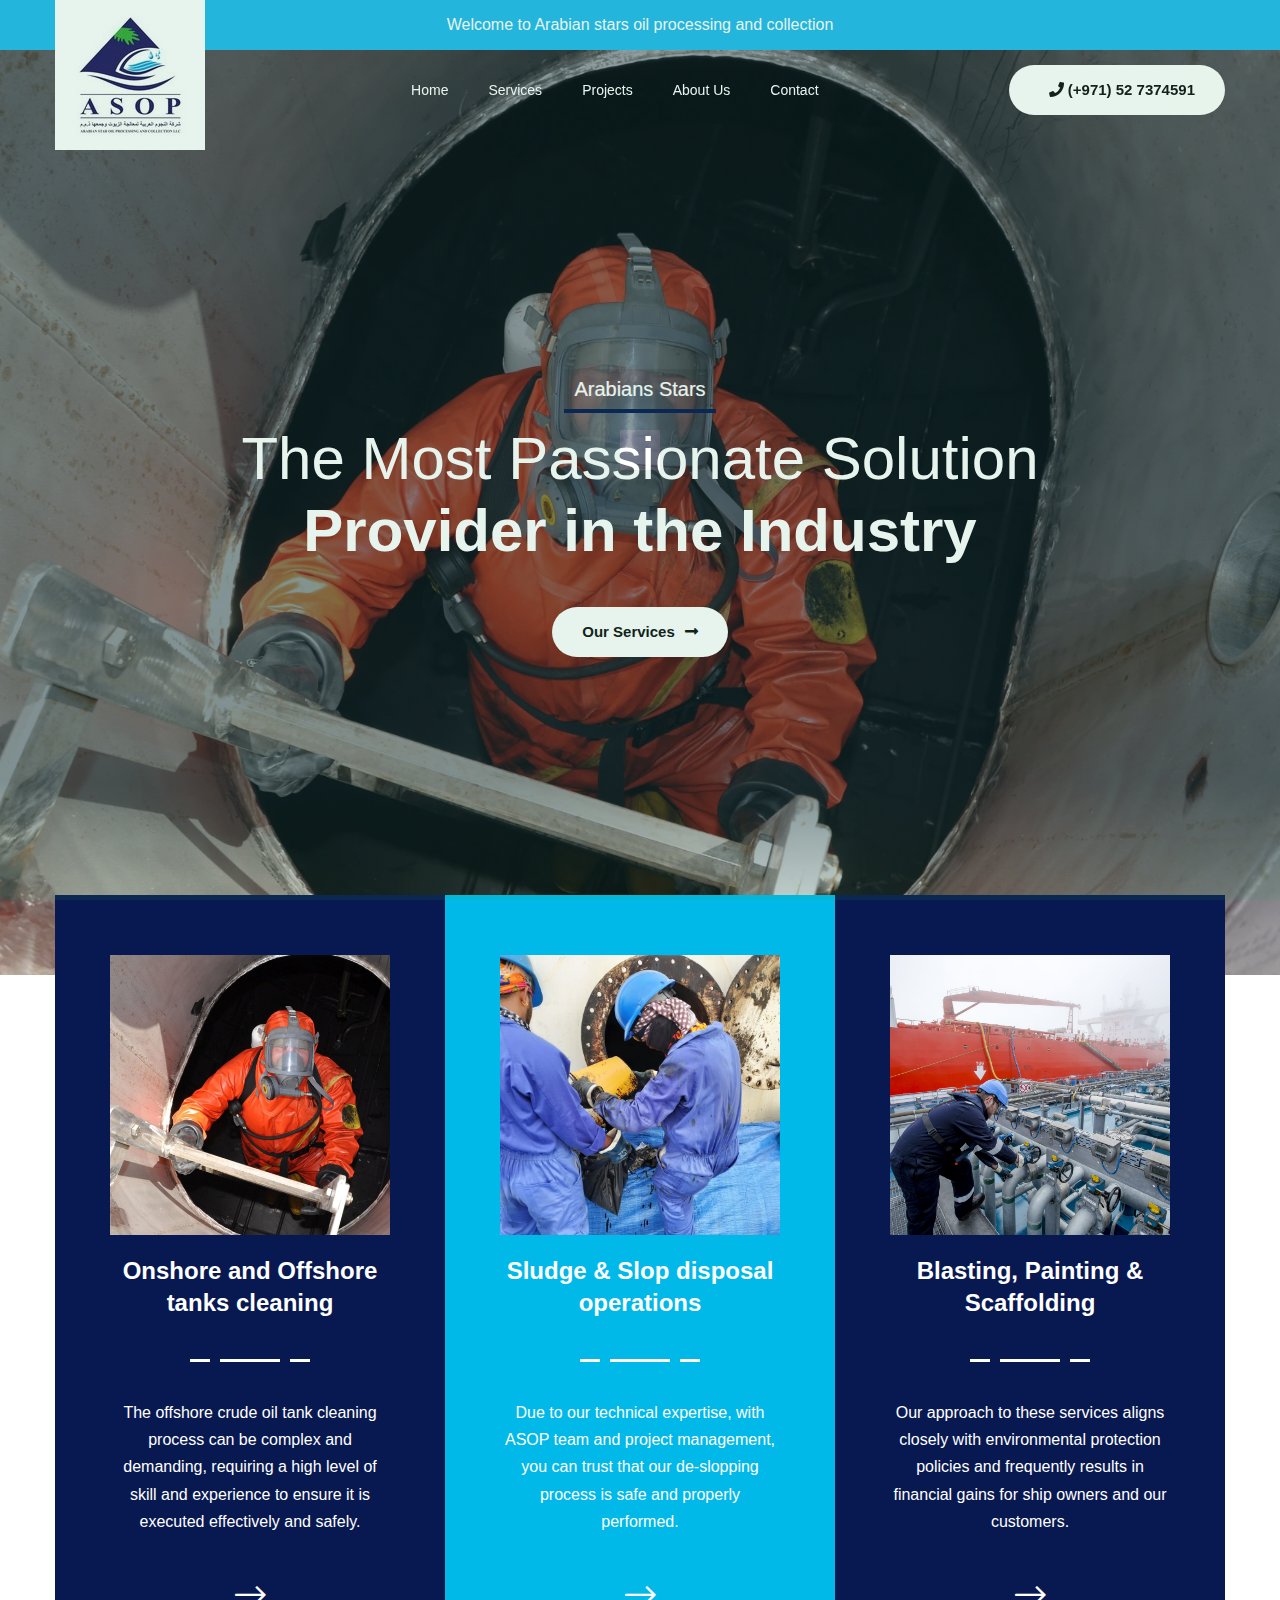
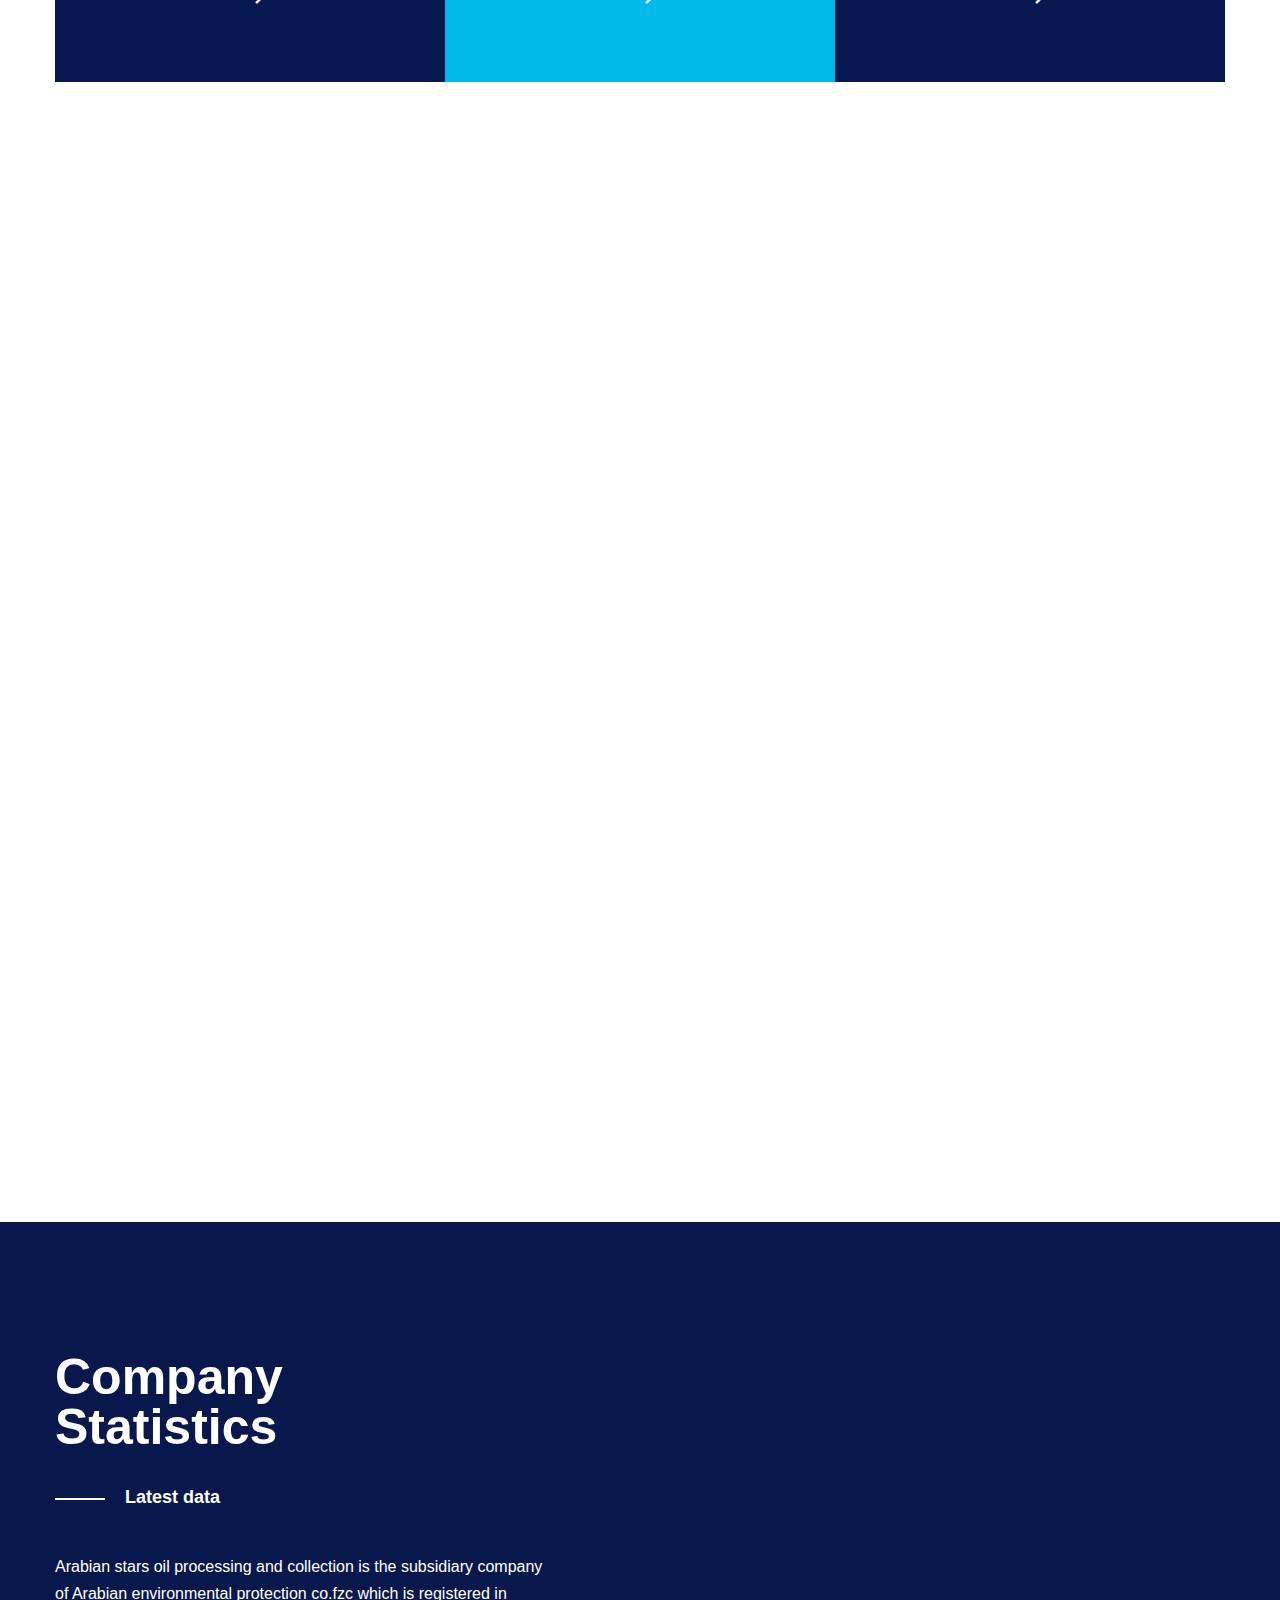
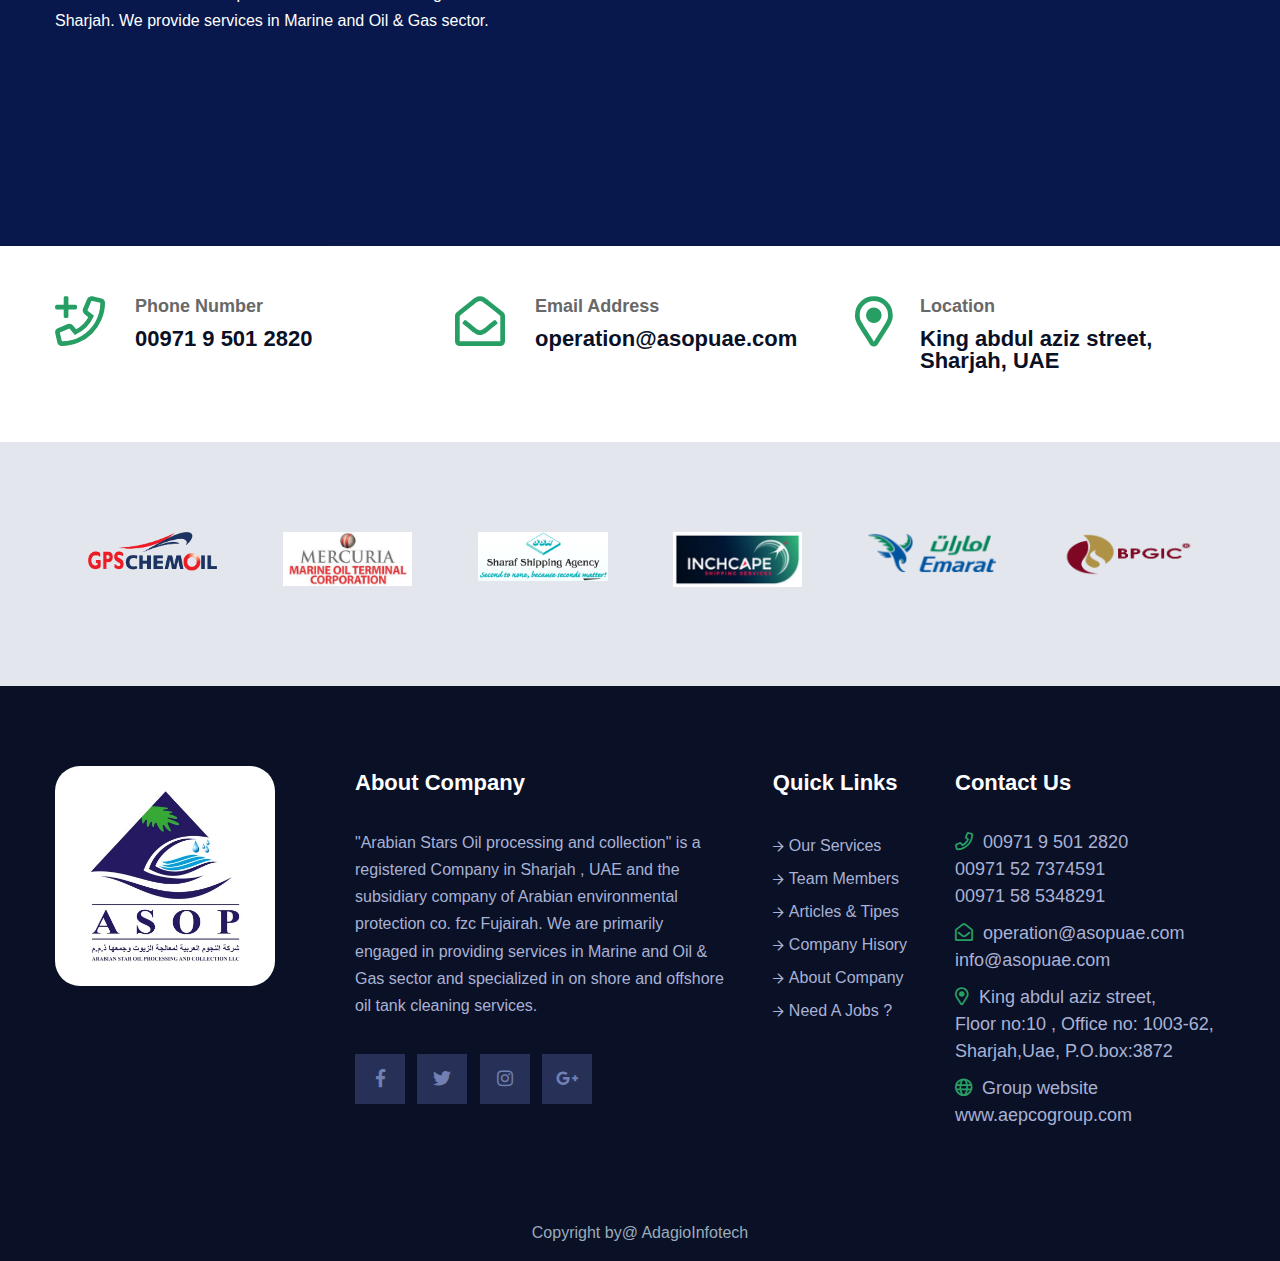
==== index.html @ 158ce052 "finished" ====
<!DOCTYPE html>
<html lang="en">

<head>
	<!--====== Required meta tags ======-->
	<meta charset="utf-8" />
	<meta http-equiv="x-ua-compatible" content="ie=edge" />
	<meta name="description" content="" />
	<meta name="viewport" content="width=device-width, initial-scale=1, shrink-to-fit=no" />
	<!--====== Title ======-->
	<title>Arabians Stars</title>
	<!--====== Favicon Icon ======-->
	<link rel="shortcut icon" href="assets/img/favicon.png" type="image/png" />
	<!--====== Animate Css ======-->
	<link rel="stylesheet" href="assets/css/animate.min.css">
	<!--====== Bootstrap css ======-->
	<link rel="stylesheet" href="assets/css/bootstrap.min.css" />
	<!--====== Fontawesome css ======-->
	<link rel="stylesheet" href="assets/css/font-awesome.min.css" />
	<!--====== flaticon css ======-->
	<link rel="stylesheet" href="assets/css/flaticon.css" />
	<!--====== nice select css ======-->
	<link rel="stylesheet" href="assets/css/nice-select.css" />
	<!--====== Magnific Popup css ======-->
	<link rel="stylesheet" href="assets/css/magnific-popup.css" />
	<!--====== Owl Carousel css ======-->
	<link rel="stylesheet" href="assets/css/slick.css" />
	<!--====== Default css ======-->
	<link rel="stylesheet" href="assets/css/default.css" />
	<!--====== Style css ======-->
	<link rel="stylesheet" href="assets/css/style.min.css" />
</head>

<body>
	<!--[if lte IE 9]>
			<p class="browserupgrade">You are using an <strong>outdated</strong> browser. Please <a href="https://browsehappy.com/">upgrade your browser</a> to improve your experience and security.</p>
	<![endif]-->

	<!--====== PRELOADER ======-->
	<div id="preloader">
		<div>
			<div></div>
		</div>
	</div>

	 <!--====== HEADER PART START ======-->
    <header class="header-area">
        <div class="welome-text">
            <p>Welcome to Arabian stars oil processing and collection</p>
        </div>
        <div class="header-nav">
            <div class="container">
                <div class="row">
                    <div class="col-lg-12">
                        <div class="navigation">
                            <nav class="navbar navbar-expand-lg">
                                <a class="navbar-brand logo-mt-neg main-logo" href="index.html">
                                    <img src="assets/img/header-logo.jpg" alt="Arabian Stars" />
                                </a>
                                <a class="navbar-brand sticky-logo" href="index.html">
                                    <img src="assets/img/logo-2.jpg" alt="Arabian Stars">
                                </a>
                                <!-- logo -->
                                <button class="navbar-toggler" type="button" data-toggle="collapse"
                                    data-target="#navbarSupportedContent" aria-controls="navbarSupportedContent"
                                    aria-expanded="false" aria-label="Toggle navigation">
                                    <span class="toggler-icon"></span>
                                    <span class="toggler-icon"></span>
                                    <span class="toggler-icon"></span>
                                </button>
                                <!-- navbar toggler -->

                                <div class="collapse navbar-collapse sub-menu-bar" id="navbarSupportedContent">
                                    <ul class="navbar-nav m-auto">
                                        <li class="nav-item active">
                                            <a class="nav-link" href="index.html">Home
                                            </a>
                                        </li>
                                        <li class="nav-item">
                                            <a class="nav-link" href="services.html">Services
                                            </a>
                                        </li>
                                        
                                        <li class="nav-item">
                                            <a class="nav-link" href="projects.html">Projects
                                            </a>
                                        </li>
                                        <li class="nav-item">
                                            <a class="nav-link" href="about.html">About Us</a>                                           
                                        </li>										
                                        <li class="nav-item">
                                            <a class="nav-link" href="contact.html">Contact   
                                            </a>
                                        </li>
                                    </ul>
                                </div>
                                <!-- navbar collapse -->
                                <div class="navbar-btn d-none d-sm-block">
                                    <a class="main-btn main-btn-2 my-btn-class-37" href="tel:+971 52 7374591"><i class="fa fa-phone"></i> (+971) 52 7374591</a>
                                </div>
                            </nav>
                        </div>
                        <!-- navigation -->
                    </div>
                </div>
            </div>
        </div>
    </header>
    <!--====== HEADER PART END ======-->
	<!--====== MAIN PART START ======-->
	<main>
		<!--====== HERO PART START ======-->
		<section class="hero-section">
			<div id="heroSlideActive">
				<div class="single-hero-slide" style="background-image: url(assets/img/bg-07.webp);">
					<div class="container">
						<div class="hero-content text-center">
							<span class="promo-text border-blue">
								Arabians Stars
							</span>
							<h1><span>The Most Passionate Solution </span>Provider in the Industry</h1>
							<div class="btn-wrap">
								<a class="main-btn main-btn-2" href="services.html">Our Services<i class="fas fa-long-arrow-alt-right"></i></a>
							</div>
						</div>
					</div>
				</div>
				<div class="single-hero-slide" style="background-image: url(assets/img/bg-06.webp);">
					<div class="container">
						<div class="hero-content text-center">
							<span class="promo-text border-green">
								Arabians Stars
							</span>
							<h1><span>The One Stop Partner </span> for Marine Services</h1>
							<div class="btn-wrap">
								<a class="main-btn main-btn-2" href="services.html">Our Services<i class="fas fa-long-arrow-alt-right"></i></a>
							</div>
						</div>
					</div>
				</div>
				<div class="single-hero-slide" style="background-image: url(assets/img/bg-01.webp);">
					<div class="container">
						<div class="hero-content text-center">
							<span class="promo-text border-teal">
								Arabians Stars
							</span>
							<h1><span> Specialized in onshore and offshore</span> Oil Tank cleaning services</h1>
							<div class="btn-wrap">
								<a class="main-btn main-btn-2" href="services.html">Our Services<i class="fas fa-long-arrow-alt-right"></i></a>
							</div>
						</div>
					</div>
				</div>
			</div>
		</section>
		<!--====== HERO PART END ======-->
		<!--====== FEATURE PART START ======-->
		<section class="feature-section">
			<div class="container">
				<div class="row no-gutters feature-loop">
					<div class="col-lg-4 col-md-6">
						<div class="single-feature-box">
							<!-- <div class="icon">
								<i class="flaticon-glass-cleaner"></i>
							</div> -->
							<div class="icon">
								<img src="assets/img/s-01.jpg" alt="Image">
							</div>
							<div class="featre-content">
								<h4 class="title">Onshore and Offshore tanks cleaning</h4>
								<span class="line"></span>
								<p>The offshore crude oil tank cleaning process can be complex and demanding, requiring a high level of skill and experience to ensure it is executed effectively and safely. </p>
								<a href="services.html" class="learn-more"><i class="fal fa-long-arrow-right"></i></a>
							</div>
						</div>
					</div>
					<div class="col-lg-4 col-md-6">
						<div class="single-feature-box active">
							<div class="icon">
								<img src="assets/img/s-03.jpeg" alt="Image">
							</div>
							<div class="featre-content">
								<h4 class="title">Sludge & Slop disposal operations</h4>
								<span class="line"></span>
								<p> Due to our technical expertise, with ASOP team and project management,  you can trust that our de-slopping process is safe and properly performed.</p>
								<a href="services.html" class="learn-more"><i class="fal fa-long-arrow-right"></i></a>
							</div>
						</div>
					</div>
					<div class="col-lg-4 col-md-6 mx-auto">
						<div class="single-feature-box">
							<div class="icon">
								<img src="assets/img/s-02.jpg" alt="Image">
							</div>
							<div class="featre-content">
								<h4 class="title">Blasting, Painting & Scaffolding</h4>
								<span class="line"></span>
								<p>Our approach to these services aligns closely with environmental protection policies and frequently results in financial gains for ship owners and our customers.</p>
								<a href="services.html" class="learn-more"><i class="fal fa-long-arrow-right"></i></a>
							</div>
							<!-- <span class="feature-count">Services 03</span> -->
						</div>
					</div>
				</div>
			</div>
		</section>
		<!--====== FEATURE PART END ======-->
		<!--====== ABOUT PART START ======-->
		<section class="about-section pt-60 pb-60">
			<div class="container">
				<!-- About Text -->
				<div class="row align-items-center justify-content-between">
					<div class="col-lg-6 wow fadeInLeft" data-wow-delay=".3s">
						<div class="about-img text-center">
							<img src="assets/img/about-01.webp" alt="Image">
						</div>
					</div>
					<div class="col-lg-6 wow fadeInRight" data-wow-delay=".5s">
						<div class="about-text">
							<div class="section-title left-border mb-40">
								<h2>Arabian stars oil processing and collection <span>01</span></h2>
								<p class="title-tag">About Company</p>
							</div>
							<p>We take immense pride in our expertise and experience in effectively cleaning a variety of industrial tanks, including vessel tanks, oil terminal tanks, and other types of industrial tanks. One of our core principles is to provide these services while prioritizing the protection of the environment. We understand the critical need to handle waste generated from tank cleaning responsibly and sustainably. Our waste disposal methods are meticulously designed to adhere to scientific guidelines and regulations, ensuring that waste is managed in a way that minimizes its impact on the environment. We are committed to promoting eco-friendly practices and contributing to a cleaner and healthier world.</p>
							<a class="main-btn main-btn-3 text-white mt-50" href="about.html">Learn More<i class="fal fa-arrow-right"></i></a>
						</div>
					</div>
				</div>
				<!-- About Video -->
				<div class="row align-items-center justify-content-between pt-80">
					<div class="col-lg-6 wow fadeInLeft" data-wow-delay=".3s">
						<div class="video-text text-right">
							<h3>Mission & Vision</h3>
							<p>To be a reliable and quality service provider in the region thus providing our customers with value for money services and ultimately contributing to the success of maritime inthe region.</p>
							<a href="projects.html"
								class="watch-video-link">Check Our projects</a>
							<!-- <a href="https://www.youtube.com/watch?v=ZQ7xkKmVfaY"
								class="watch-video-link popup-video">Watch Our Videos</a> -->
						</div>
					</div>
					<div class=" col-lg-6 wow fadeInRight" data-wow-delay=".5s">
						<div class="video-wrap">
							<div class="video-bg bg-cover" style="background-image: url(assets/img/bg-01.webp);">
								<a href="https://www.youtube.com/watch?v=ZQ7xkKmVfaY" class="popup-video"><i
										class="fas fa-play"></i></a>
							</div>
						</div>
					</div>
				</div>
			</div>
		</section>
		<!--====== ABOUT PART END ======-->
		
		
		<!--====== STATISTICS PART START ======-->
		<section class="statistics-section bg-cover" style="background-image: url(assets/img/service-bg.png);">
			<div class="container">
				<div class="row no-gutters justify-content-between">
					<div class="col-xl-5 col-lg-5">
						<div class="statistics-text">
							<div class="section-title left-border mb-40">
								<h2>Company <br>
									Statistics <span></span></h2>
								<p class="title-tag">Latest data</p>
							</div>
							<p>Arabian stars oil processing and collection is the subsidiary company of Arabian environmental protection co.fzc which is registered in Sharjah. We provide services in Marine and Oil & Gas sector. </p>
						</div>
					</div>
					<div class="col-xl-5 col-lg-6">
						<div class="row justify-content-between pt-20">
							<!-- Counetr Loop Start -->
							<div class="col-lg-6 col-sm-6 wow fadeInUp" data-wow-delay=".3s">
								<div class="counter-box">
									<div class="counter-title">
										<span class="counter-num">3624 </span>
										<span class="box-count">01</span>
									</div>
									<p>Saticified Clients</p>
								</div>
							</div>
							<div class="col-lg-6 col-sm-6 wow fadeInUp" data-wow-delay=".3s">
								<div class="counter-box">
									<div class="counter-title">
										<span class="counter-num">9862 </span>
										<span class="box-count">02</span>
									</div>
									<p>Project Complated</p>
								</div>
							</div>
							<div class="col-lg-6 col-sm-6 wow fadeInUp" data-wow-delay=".5s">
								<div class="counter-box">
									<div class="counter-title">
										<span class="counter-num">4563</span>
										<span class="box-count">03</span>
									</div>
									<p>World Wide Branch</p>
								</div>
							</div>
							<div class="col-lg-6 col-sm-6 wow fadeInUp" data-wow-delay=".5s">
								<div class="counter-box">
									<div class="counter-title">
										<span class="counter-num">78964</span>
										<span class="box-count">04</span>
									</div>
									<p>Win Int’s Awards</p>
								</div>
							</div>
							<!-- End of counter Loop -->
						</div>
					</div>
				</div>
			</div>
		</section>
		<!--====== STATISTICS PART END ======-->
		
		
		 <!--====== CONTACT PART START ======-->
		 <section class="contact-wrap pt-50">
            <div class="container">
                <!-- Contact Info boxes -->
                <div class="contact-info-boxes">
                    <div class="row">
                        <div class="col-lg-4">
                            <!-- Single Boxes -->
                            <div class="info-box">
                                <span class="icon"><i class="far fa-phone-plus"></i></span>
                                <h6 class="title">Phone Number</h6>
                                <p class="info"><a href="#">00971 9 501 2820</a></p>
                            </div>
                        </div>
                        <div class="col-lg-4">
                            <!-- Single Boxes -->
                            <div class="info-box">
                                <span class="icon"><i class="far fa-envelope-open"></i></span>
                                <h6 class="title">Email Address</h6>
                                <p class="info"><a href="#">operation@asopuae.com</a> </p>
                            </div>
                        </div>
                        <div class="col-lg-4">
                            <!-- Single Boxes -->
                            <div class="info-box location">
                                <span class="icon"><i class="far fa-map-marker-alt"></i></span>
                                <h6 class="title">Location</h6>
                                <p class="info">King abdul aziz street,<br> Sharjah, UAE</p>
                            </div>
                        </div>
                    </div>
                </div>
                
            </div>

           
        </section>
        <!--====== CONTACT PART END ======-->
		<!--====== BRAND AREA START ======-->
		<section class="brand-section">
			<div class="container">
				<div class="brand-slide-wrap" id="brandSlide">
					<div class="single-brand">
						<div class="brand-img text-center">
							<a href="#"><img src="assets/img/01.png" alt="Image"></a>
						</div>
					</div>
					<div class="single-brand">
						<div class="brand-img text-center">
							<a href="#"><img src="assets/img/02.png" alt="Image"></a>
						</div>
					</div>
					<div class="single-brand">
						<div class="brand-img text-center">
							<a href="#"><img src="assets/img/03.png" alt="Image"></a>
						</div>
					</div>
					<div class="single-brand">
						<div class="brand-img text-center">
							<a href="#"><img src="assets/img/04.png" alt="Image"></a>
						</div>
					</div>
					<div class="single-brand">
						<div class="brand-img text-center">
							<a href="#"><img src="assets/img/05.png" alt="Image"></a>
						</div>
					</div>
					<div class="single-brand">
						<div class="brand-img text-center">
							<a href="#"><img src="assets/img/06.png" alt="Image"></a>
						</div>
					</div>
					<div class="single-brand">
						<div class="brand-img text-center">
							<a href="#"><img src="assets/img/07.png" alt="Image"></a>
						</div>
					</div>
					
				</div>
			</div>
		</section>
		<!--====== BRAND AREA END ======-->
	</main>
	<!--====== MAIN PART START ======-->
	<!--====== GO TO TOP PART START ======-->
	<div class="go-top-area">
		<div class="go-top-wrap">
			<div class="go-top-btn-wrap">
				<div class="go-top go-top-btn">
					<i class="fal fa-phone"></i>
					<i class="fas fa-phone-volume"></i>
				</div>
			</div>
		</div>
	</div>
	<!--====== GO TO TOP PART ENDS ======-->
	<!--====== FOOTER PART START ======-->
	<footer>
		<div class="footer-widget-area pt-80 pb-40">
			<div class="container">
				<div class="row">
					<div class="col-lg-3 col-md-6">
						<div class="footer-logo mb-40">
							<img src="assets/img/footer-logo.jpg" alt="Arabian Stars">
						</div>
					</div>
					<div class="col-lg-4 col-md-6">
						<div class="widget about-company mb-40">
							<h4 class="widget-title">About Company</h4>
							<p>"Arabian Stars Oil processing and collection" is a registered Company in Sharjah , UAE and the subsidiary company of Arabian environmental protection co. fzc Fujairah. We are primarily engaged in providing services in Marine and Oil & Gas sector and specialized in on shore and offshore oil tank cleaning services.</p>
							<ul class="social-link">
								<li> <a href="#"><i class="fab fa-facebook-f"></i></a> </li>
								<li> <a href="#"><i class="fab fa-twitter"></i></a> </li>
								<li> <a href="#"><i class="fab fa-instagram"></i></a> </li>
								<li> <a href="#"><i class="fab fa-google-plus-g"></i></a> </li>
							</ul>
						</div>
					</div>
					<div class="col-lg-2 col-md-6">
						<div class="widget nav-widget d-lg-flex justify-content-lg-center mb-40">
							<div>
								<h4 class="widget-title">Quick Links</h4>
								<ul>
									<li><a href="#"><i class="far fa-arrow-right"></i>Our Services</a></li>
									<li><a href="#"><i class="far fa-arrow-right"></i>Team Members</a></li>
									<li><a href="#"><i class="far fa-arrow-right"></i>Articles & Tipes</a></li>
									<li><a href="#"><i class="far fa-arrow-right"></i>Company Hisory</a></li>
									<li><a href="#"><i class="far fa-arrow-right"></i>About Company</a></li>
									<li><a href="#"><i class="far fa-arrow-right"></i>Need A Jobs ?</a></li>
								</ul>
							</div>
						</div>
					</div>
					<div class="col-lg-3 col-md-6">
						<div class="widget contact-widget mb-40">
							<h4 class="widget-title">Contact Us</h4>
							<div class="contact-info">
								<ul>
									<li><i class="far fa-phone"></i>00971 9 501 2820<br> 00971 52 7374591 <br> 00971 58 5348291</li>
									<li><i class="far fa-envelope-open"></i>operation@asopuae.com<br> info@asopuae.com</li>
									<li><i class="far fa-map-marker-alt"></i>King abdul aziz street, <br> Floor no:10 , Office no: 1003-62, Sharjah,Uae, P.O.box:3872</li>
									<li><i class="far fa-globe"></i>Group website <br> www.aepcogroup.com</li>
								</ul>
							</div>
						</div>
					</div>
				</div>
			</div>
		</div>		
		<div class="copyright-area text-center pt-10 pb-15">
			<p>Copyright by@ AdagioInfotech</p>
		</div>
	</footer>
	<!--====== FOOTER PART END ======-->

	<!--====== jquery js ======-->
	<script src="assets/js/vendor/modernizr-3.6.0.min.js"></script>
	<script src="assets/js/vendor/jquery-1.12.4.min.js"></script>
	<!--====== Bootstrap js ======-->
	<script src="assets/js/bootstrap.min.js"></script>
	<script src="assets/js/popper.min.js"></script>
	<!--====== Slick js ======-->
	<script src="assets/js/slick.min.js"></script>
	<!--====== Isotope js ======-->
	<script src="assets/js/isotope.pkgd.min.js"></script>
	<!--====== nice select js ======-->
	<script src="assets/js/jquery.nice-select.min.js"></script>
	<!--====== Magnific Popup js ======-->
	<script src="assets/js/jquery.magnific-popup.min.js"></script>
	<!--====== counterup js ======-->
	<script src="assets/js/jquery.counterup.min.js"></script>
	<!--====== waypoints js ======-->
	<script src="assets/js/waypoints.min.js"></script>
	<!--====== inview js ======-->
	<script src="assets/js/jquery.inview.min.js"></script>
	<!--====== easypiechart js ======-->
	<script src="assets/js/jquery.easypiechart.js"></script>
	<!--====== Wow Js ======-->
	<script src="assets/js/wow.min.js"></script>
	<!--====== Main js ======-->
	<script src="assets/js/main.js"></script>
</body>

</html>
---- assets/css/flaticon.css ----
/*
  	Flaticon icon font: Flaticon
  	Creation date: 30/06/2019 22:29
  	*/

@font-face {
  font-family: "Flaticon";
  src: url("../fonts/Flaticon.eot");
  src: url("../fonts/Flaticon.eot?#iefix") format("embedded-opentype"),
       url("../fonts/Flaticon.woff2") format("woff2"),
       url("../fonts/Flaticon.woff") format("woff"),
       url("../fonts/Flaticon.ttf") format("truetype"),
       url("../fonts/Flaticon.svg#Flaticon") format("svg");
  font-weight: normal;
  font-style: normal;
}

@media screen and (-webkit-min-device-pixel-ratio:0) {
  @font-face {
    font-family: "Flaticon";
    src: url("../fonts/Flaticon.svg#Flaticon") format("svg");
  }
}

[class^="flaticon-"]:before, [class*=" flaticon-"]:before,
[class^="flaticon-"]:after, [class*=" flaticon-"]:after {   
    font-family: Flaticon;
    font-style: normal;
}


.flaticon-e-mail-envelope:before { content: "\f100"; }
.flaticon-phone-call:before { content: "\f101"; }
.flaticon-tag:before { content: "\f102"; }
.flaticon-thumb-up:before { content: "\f103"; }
.flaticon-add:before { content: "\f104"; }
.flaticon-maid:before { content: "\f105"; }
.flaticon-avatar:before { content: "\f106"; }
.flaticon-glass-cleaner:before { content: "\f107"; }
.flaticon-medal:before { content: "\f108"; }
.flaticon-play-button-arrowhead:before { content: "\f109"; }
.flaticon-right-arrow:before { content: "\f10a"; }
.flaticon-left-arrow:before { content: "\f10b"; }
.flaticon-left-quote:before { content: "\f10c"; }
.flaticon-call-answer:before { content: "\f10d"; }
.flaticon-email:before { content: "\f10e"; }
.flaticon-globalization:before { content: "\f10f"; }
.flaticon-right-arrow-angle:before { content: "\f110"; }
.flaticon-property:before { content: "\f111"; }
.flaticon-kitchen:before { content: "\f112"; }
.flaticon-window:before { content: "\f113"; }
.flaticon-restroom:before { content: "\f114"; }
.flaticon-desk:before { content: "\f115"; }
.flaticon-furniture-and-household:before { content: "\f116"; }
.flaticon-faucet:before { content: "\f117"; }
.flaticon-duster:before { content: "\f118"; }
---- assets/css/nice-select.css ----
.nice-select {
  -webkit-tap-highlight-color: transparent;
  background-color: #fff;
  border-radius: 5px;
  border: solid 1px #e8e8e8;
  box-sizing: border-box;
  clear: both;
  cursor: pointer;
  display: block;
  float: left;
  font-family: inherit;
  font-size: 14px;
  font-weight: normal;
  height: 42px;
  line-height: 40px;
  outline: none;
  padding-left: 18px;
  padding-right: 30px;
  position: relative;
  text-align: left !important;
  -webkit-transition: all 0.2s ease-in-out;
  transition: all 0.2s ease-in-out;
  -webkit-user-select: none;
     -moz-user-select: none;
      -ms-user-select: none;
          user-select: none;
  white-space: nowrap;
  width: auto; }
  .nice-select:hover {
    border-color: #dbdbdb; }
  .nice-select:active, .nice-select.open, .nice-select:focus {
    border-color: #999; }
  .nice-select:after {
    border-bottom: 2px solid #999;
    border-right: 2px solid #999;
    content: '';
    display: block;
    height: 5px;
    margin-top: -4px;
    pointer-events: none;
    position: absolute;
    right: 12px;
    top: 50%;
    -webkit-transform-origin: 66% 66%;
        -ms-transform-origin: 66% 66%;
            transform-origin: 66% 66%;
    -webkit-transform: rotate(45deg);
        -ms-transform: rotate(45deg);
            transform: rotate(45deg);
    -webkit-transition: all 0.15s ease-in-out;
    transition: all 0.15s ease-in-out;
    width: 5px; }
  .nice-select.open:after {
    -webkit-transform: rotate(-135deg);
        -ms-transform: rotate(-135deg);
            transform: rotate(-135deg); }
  .nice-select.open .list {
    opacity: 1;
    pointer-events: auto;
    -webkit-transform: scale(1) translateY(0);
        -ms-transform: scale(1) translateY(0);
            transform: scale(1) translateY(0); }
  .nice-select.disabled {
    border-color: #ededed;
    color: #999;
    pointer-events: none; }
    .nice-select.disabled:after {
      border-color: #cccccc; }
  .nice-select.wide {
    width: 100%; }
    .nice-select.wide .list {
      left: 0 !important;
      right: 0 !important; }
  .nice-select.right {
    float: right; }
    .nice-select.right .list {
      left: auto;
      right: 0; }
  .nice-select.small {
    font-size: 12px;
    height: 36px;
    line-height: 34px; }
    .nice-select.small:after {
      height: 4px;
      width: 4px; }
    .nice-select.small .option {
      line-height: 34px;
      min-height: 34px; }
  .nice-select .list {
    background-color: #fff;
    border-radius: 5px;
    box-shadow: 0 0 0 1px rgba(68, 68, 68, 0.11);
    box-sizing: border-box;
    margin-top: 4px;
    opacity: 0;
    overflow: hidden;
    padding: 0;
    pointer-events: none;
    position: absolute;
    top: 100%;
    left: 0;
    -webkit-transform-origin: 50% 0;
        -ms-transform-origin: 50% 0;
            transform-origin: 50% 0;
    -webkit-transform: scale(0.75) translateY(-21px);
        -ms-transform: scale(0.75) translateY(-21px);
            transform: scale(0.75) translateY(-21px);
    -webkit-transition: all 0.2s cubic-bezier(0.5, 0, 0, 1.25), opacity 0.15s ease-out;
    transition: all 0.2s cubic-bezier(0.5, 0, 0, 1.25), opacity 0.15s ease-out;
    z-index: 9; }
    .nice-select .list:hover .option:not(:hover) {
      background-color: transparent !important; }
  .nice-select .option {
    cursor: pointer;
    font-weight: 400;
    line-height: 40px;
    list-style: none;
    min-height: 40px;
    outline: none;
    padding-left: 18px;
    padding-right: 29px;
    text-align: left;
    -webkit-transition: all 0.2s;
    transition: all 0.2s; }
    .nice-select .option:hover, .nice-select .option.focus, .nice-select .option.selected.focus {
      background-color: #f6f6f6; }
    .nice-select .option.selected {
      font-weight: bold; }
    .nice-select .option.disabled {
      background-color: transparent;
      color: #999;
      cursor: default; }

.no-csspointerevents .nice-select .list {
  display: none; }

.no-csspointerevents .nice-select.open .list {
  display: block; }
---- assets/css/default.css ----
/* Deafult Margin & Padding */
/*-- Margin Top --*/
.mt-5 {
	margin-top: 5px;
}
.mt-10 {
	margin-top: 10px;
}
.mt-15 {
	margin-top: 15px;
}
.mt-20 {
	margin-top: 20px;
}
.mt-25 {
	margin-top: 25px;
}
.mt-30 {
	margin-top: 30px;
}
.mt-35 {
	margin-top: 35px;
}
.mt-40 {
	margin-top: 40px;
}
.mt-45 {
	margin-top: 45px;
}
.mt-50 {
	margin-top: 50px;
}
.mt-55 {
	margin-top: 55px;
}
.mt-60 {
	margin-top: 60px;
}
.mt-65 {
	margin-top: 65px;
}
.mt-70 {
	margin-top: 70px;
}
.mt-75 {
	margin-top: 75px;
}
.mt-80 {
	margin-top: 80px;
}
.mt-85 {
	margin-top: 85px;
}
.mt-90 {
	margin-top: 90px;
}
.mt-95 {
	margin-top: 95px;
}
.mt-100 {
	margin-top: 100px;
}
.mt-105 {
	margin-top: 105px;
}
.mt-110 {
	margin-top: 110px;
}
.mt-115 {
	margin-top: 115px;
}
.mt-120 {
	margin-top: 120px;
}
.mt-125 {
	margin-top: 125px;
}
.mt-130 {
	margin-top: 130px;
}
.mt-135 {
	margin-top: 135px;
}
.mt-140 {
	margin-top: 140px;
}
.mt-145 {
	margin-top: 145px;
}
.mt-150 {
	margin-top: 150px;
}
.mt-155 {
	margin-top: 155px;
}
.mt-160 {
	margin-top: 160px;
}
.mt-165 {
	margin-top: 165px;
}
.mt-170 {
	margin-top: 170px;
}
.mt-175 {
	margin-top: 175px;
}
.mt-180 {
	margin-top: 180px;
}
.mt-185 {
	margin-top: 185px;
}
.mt-190 {
	margin-top: 190px;
}
.mt-195 {
	margin-top: 195px;
}
.mt-200 {
	margin-top: 200px;
}
/*-- Margin Bottom --*/

.mb-5 {
	margin-bottom: 5px;
}
.mb-10 {
	margin-bottom: 10px;
}
.mb-15 {
	margin-bottom: 15px;
}
.mb-20 {
	margin-bottom: 20px;
}
.mb-25 {
	margin-bottom: 25px;
}
.mb-30 {
	margin-bottom: 30px;
}
.mb-35 {
	margin-bottom: 35px;
}
.mb-40 {
	margin-bottom: 40px;
}
.mb-45 {
	margin-bottom: 45px;
}
.mb-50 {
	margin-bottom: 50px;
}
.mb-55 {
	margin-bottom: 55px;
}
.mb-60 {
	margin-bottom: 60px;
}
.mb-65 {
	margin-bottom: 65px;
}
.mb-70 {
	margin-bottom: 70px;
}
.mb-75 {
	margin-bottom: 75px;
}
.mb-80 {
	margin-bottom: 80px;
}
.mb-85 {
	margin-bottom: 85px;
}
.mb-90 {
	margin-bottom: 90px;
}
.mb-95 {
	margin-bottom: 95px;
}
.mb-100 {
	margin-bottom: 100px;
}
.mb-105 {
	margin-bottom: 105px;
}
.mb-110 {
	margin-bottom: 110px;
}
.mb-115 {
	margin-bottom: 115px;
}
.mb-120 {
	margin-bottom: 120px;
}
.mb-125 {
	margin-bottom: 125px;
}
.mb-130 {
	margin-bottom: 130px;
}
.mb-135 {
	margin-bottom: 135px;
}
.mb-140 {
	margin-bottom: 140px;
}
.mb-145 {
	margin-bottom: 145px;
}
.mb-150 {
	margin-bottom: 150px;
}
.mb-155 {
	margin-bottom: 155px;
}
.mb-160 {
	margin-bottom: 160px;
}
.mb-165 {
	margin-bottom: 165px;
}
.mb-170 {
	margin-bottom: 170px;
}
.mb-175 {
	margin-bottom: 175px;
}
.mb-180 {
	margin-bottom: 180px;
}
.mb-185 {
	margin-bottom: 185px;
}
.mb-190 {
	margin-bottom: 190px;
}
.mb-195 {
	margin-bottom: 195px;
}
.mb-200 {
	margin-bottom: 200px;
}
/*-- margin left --*/
.ml-5 {
	margin-left: 5px;
}
.ml-10 {
	margin-left: 10px;
}
.ml-15 {
	margin-left: 15px;
}
.ml-20 {
	margin-left: 20px;
}
.ml-25 {
	margin-left: 25px;
}
.ml-30 {
	margin-left: 30px;
}
.ml-35 {
	margin-left: 35px;
}
.ml-40 {
	margin-left: 40px;
}
.ml-45 {
	margin-left: 45px;
}
.ml-50 {
	margin-left: 50px;
}
.ml-55 {
	margin-left: 55px;
}
.ml-60 {
	margin-left: 60px;
}
.ml-65 {
	margin-left: 65px;
}
.ml-70 {
	margin-left: 70px;
}
.ml-75 {
	margin-left: 75px;
}
.ml-80 {
	margin-left: 80px;
}
.ml-85 {
	margin-left: 85px;
}
.ml-90 {
	margin-left: 90px;
}
.ml-95 {
	margin-left: 95px;
}
.ml-100 {
	margin-left: 100px;
}
.ml-105 {
	margin-left: 105px;
}
.ml-110 {
	margin-left: 110px;
}
.ml-115 {
	margin-left: 115px;
}
.ml-120 {
	margin-left: 120px;
}
.ml-125 {
	margin-left: 125px;
}
.ml-130 {
	margin-left: 130px;
}
.ml-135 {
	margin-left: 135px;
}
.ml-140 {
	margin-left: 140px;
}
.ml-145 {
	margin-left: 145px;
}
.ml-150 {
	margin-left: 150px;
}
.ml-155 {
	margin-left: 155px;
}
.ml-160 {
	margin-left: 160px;
}
.ml-165 {
	margin-left: 165px;
}
.ml-170 {
	margin-left: 170px;
}
.ml-175 {
	margin-left: 175px;
}
.ml-180 {
	margin-left: 180px;
}
.ml-185 {
	margin-left: 185px;
}
.ml-190 {
	margin-left: 190px;
}
.ml-195 {
	margin-left: 195px;
}
.ml-200 {
	margin-left: 200px;
}
/*-- margin right --*/
.mr-5 {
	margin-right: 5px;
}
.mr-10 {
	margin-right: 10px;
}
.mr-15 {
	margin-right: 15px;
}
.mr-20 {
	margin-right: 20px;
}
.mr-25 {
	margin-right: 25px;
}
.mr-30 {
	margin-right: 30px;
}
.mr-35 {
	margin-right: 35px;
}
.mr-40 {
	margin-right: 40px;
}
.mr-45 {
	margin-right: 45px;
}
.mr-50 {
	margin-right: 50px;
}
.mr-55 {
	margin-right: 55px;
}
.mr-60 {
	margin-right: 60px;
}
.mr-65 {
	margin-right: 65px;
}
.mr-70 {
	margin-right: 70px;
}
.mr-75 {
	margin-right: 75px;
}
.mr-80 {
	margin-right: 80px;
}
.mr-85 {
	margin-right: 85px;
}
.mr-90 {
	margin-right: 90px;
}
.mr-95 {
	margin-right: 95px;
}
.mr-100 {
	margin-right: 100px;
}
.mr-105 {
	margin-right: 105px;
}
.mr-110 {
	margin-right: 110px;
}
.mr-115 {
	margin-right: 115px;
}
.mr-120 {
	margin-right: 120px;
}
.mr-125 {
	margin-right: 125px;
}
.mr-130 {
	margin-right: 130px;
}
.mr-135 {
	margin-right: 135px;
}
.mr-140 {
	margin-right: 140px;
}
.mr-145 {
	margin-right: 145px;
}
.mr-150 {
	margin-right: 150px;
}
.mr-155 {
	margin-right: 155px;
}
.mr-160 {
	margin-right: 160px;
}
.mr-165 {
	margin-right: 165px;
}
.mr-170 {
	margin-right: 170px;
}
.mr-175 {
	margin-right: 175px;
}
.mr-180 {
	margin-right: 180px;
}
.mr-185 {
	margin-right: 185px;
}
.mr-190 {
	margin-right: 190px;
}
.mr-195 {
	margin-right: 195px;
}
.mr-200 {
	margin-right: 200px;
}


/*-- Padding Top --*/

.pt-5 {
	padding-top: 5px;
}
.pt-10 {
	padding-top: 10px;
}
.pt-15 {
	padding-top: 15px;
}
.pt-20 {
	padding-top: 20px;
}
.pt-25 {
	padding-top: 25px;
}
.pt-30 {
	padding-top: 30px;
}
.pt-35 {
	padding-top: 35px;
}
.pt-40 {
	padding-top: 40px;
}
.pt-45 {
	padding-top: 45px;
}
.pt-50 {
	padding-top: 50px;
}
.pt-55 {
	padding-top: 55px;
}
.pt-60 {
	padding-top: 60px;
}
.pt-65 {
	padding-top: 65px;
}
.pt-70 {
	padding-top: 70px;
}
.pt-75 {
	padding-top: 75px;
}
.pt-80 {
	padding-top: 80px;
}
.pt-85 {
	padding-top: 85px;
}
.pt-90 {
	padding-top: 90px;
}
.pt-95 {
	padding-top: 95px;
}
.pt-100 {
	padding-top: 100px;
}
.pt-105 {
	padding-top: 105px;
}
.pt-110 {
	padding-top: 110px;
}
.pt-115 {
	padding-top: 115px;
}
.pt-120 {
	padding-top: 120px;
}
.pt-125 {
	padding-top: 125px;
}
.pt-130 {
	padding-top: 130px;
}
.pt-135 {
	padding-top: 135px;
}
.pt-140 {
	padding-top: 140px;
}
.pt-145 {
	padding-top: 145px;
}
.pt-150 {
	padding-top: 150px;
}
.pt-155 {
	padding-top: 155px;
}
.pt-160 {
	padding-top: 160px;
}
.pt-165 {
	padding-top: 165px;
}
.pt-170 {
	padding-top: 170px;
}
.pt-175 {
	padding-top: 175px;
}
.pt-180 {
	padding-top: 180px;
}
.pt-185 {
	padding-top: 185px;
}
.pt-190 {
	padding-top: 190px;
}
.pt-195 {
	padding-top: 195px;
}
.pt-200 {
	padding-top: 200px;
}
/*-- Padding Bottom --*/

.pb-5 {
	padding-bottom: 5px;
}
.pb-10 {
	padding-bottom: 10px;
}
.pb-15 {
	padding-bottom: 15px;
}
.pb-20 {
	padding-bottom: 20px;
}
.pb-25 {
	padding-bottom: 25px;
}
.pb-30 {
	padding-bottom: 30px;
}
.pb-35 {
	padding-bottom: 35px;
}
.pb-40 {
	padding-bottom: 40px;
}
.pb-45 {
	padding-bottom: 45px;
}
.pb-50 {
	padding-bottom: 50px;
}
.pb-55 {
	padding-bottom: 55px;
}
.pb-60 {
	padding-bottom: 60px;
}
.pb-65 {
	padding-bottom: 65px;
}
.pb-70 {
	padding-bottom: 70px;
}
.pb-75 {
	padding-bottom: 75px;
}
.pb-80 {
	padding-bottom: 80px;
}
.pb-85 {
	padding-bottom: 85px;
}
.pb-90 {
	padding-bottom: 90px;
}
.pb-95 {
	padding-bottom: 95px;
}
.pb-100 {
	padding-bottom: 100px;
}
.pb-105 {
	padding-bottom: 105px;
}
.pb-110 {
	padding-bottom: 110px;
}
.pb-115 {
	padding-bottom: 115px;
}
.pb-120 {
	padding-bottom: 120px;
}
.pb-125 {
	padding-bottom: 125px;
}
.pb-130 {
	padding-bottom: 130px;
}
.pb-135 {
	padding-bottom: 135px;
}
.pb-140 {
	padding-bottom: 140px;
}
.pb-145 {
	padding-bottom: 145px;
}
.pb-150 {
	padding-bottom: 150px;
}
.pb-155 {
	padding-bottom: 155px;
}
.pb-160 {
	padding-bottom: 160px;
}
.pb-165 {
	padding-bottom: 165px;
}
.pb-170 {
	padding-bottom: 170px;
}
.pb-175 {
	padding-bottom: 175px;
}
.pb-180 {
	padding-bottom: 180px;
}
.pb-185 {
	padding-bottom: 185px;
}
.pb-190 {
	padding-bottom: 190px;
}
.pb-195 {
	padding-bottom: 195px;
}
.pb-200 {
	padding-bottom: 200px;
}

/*-- Padding left --*/

.pl-0 {
	padding-left: 0px;
}
.pl-5 {
	padding-left: 5px;
}
.pl-10 {
	padding-left: 10px;
}
.pl-15 {
	padding-left: 15px;
}
.pl-20 {
	padding-left: 20px;
}
.pl-25 {
	padding-left: 25px;
}
.pl-30 {
	padding-left: 30px;
}
.pl-35 {
	padding-left: 35px;
}
.pl-40 {
	padding-left: 40px;
}
.pl-45 {
	padding-left: 45px;
}
.pl-50 {
	padding-left: 50px;
}
.pl-55 {
	padding-left: 55px;
}
.pl-60 {
	padding-left: 60px;
}
.pl-65 {
	padding-left: 65px;
}
.pl-70 {
	padding-left: 70px;
}
.pl-75 {
	padding-left: 75px;
}
.pl-80 {
	padding-left: 80px;
}
.pl-85 {
	padding-left: 85px;
}
.pl-90 {
	padding-left: 90px;
}
.pl-100 {
	padding-left: 100px;
}
.pl-105 {
	padding-left: 105px;
}
.pl-110 {
	padding-left: 110px;
}
.pl-115 {
	padding-left: 115px;
}
.pl-120 {
	padding-left: 120px;
}
.pl-125 {
	padding-left: 125px;
}
/*-- Padding right --*/

.pr-0 {
	padding-right: 0px;
}
.pr-5 {
	padding-right: 5px;
}
.pr-10 {
	padding-right: 10px;
}
.pr-15 {
	padding-right: 15px;
}
.pr-20 {
	padding-right: 20px;
}
.pr-25 {
	padding-right: 25px;
}
.pr-30 {
	padding-right: 30px;
}
.pr-35 {
	padding-right: 35px;
}
.pr-40 {
	padding-right: 40px;
}
.pr-45 {
	padding-right: 45px;
}
.pr-50 {
	padding-right: 50px;
}
.pr-55 {
	padding-right: 55px;
}
.pr-60 {
	padding-right: 60px;
}
.pr-65 {
	padding-right: 65px;
}
.pr-70 {
	padding-right: 70px;
}
.pr-75 {
	padding-right: 75px;
}
.pr-80 {
	padding-right: 80px;
}
.pr-85 {
	padding-right: 85px;
}
.pr-90 {
	padding-right: 90px;
}
.pr-95 {
	padding-right: 95px;
}
.pr-100 {
	padding-right: 100px;
}
.pr-105 {
	padding-right: 105px;
}
/* Background Color */

.gray-bg {
	background: #eff2f7;
}
.white-bg {
	background: #fff;
}
.black-bg {
	background: #222;
}
/* Color */

.white {
	color: #fff;
}
.black {
	color: #222;
}
/* black overlay */

[data-overlay] {
	position: relative;
}
[data-overlay]::before {
	background: #000 none repeat scroll 0 0;
	content: "";
	height: 100%;
	left: 0;
	position: absolute;
	top: 0;
	width: 100%;
	z-index: 1;
}
[data-overlay="3"]::before {
	opacity: 0.3;
}
[data-overlay="4"]::before {
	opacity: 0.4;
}
[data-overlay="5"]::before {
	opacity: 0.5;
}
[data-overlay="6"]::before {
	opacity: 0.6;
}
[data-overlay="7"]::before {
	opacity: 0.7;
}
[data-overlay="8"]::before {
	opacity: 0.8;
}
[data-overlay="9"]::before {
	opacity: 0.9;
}
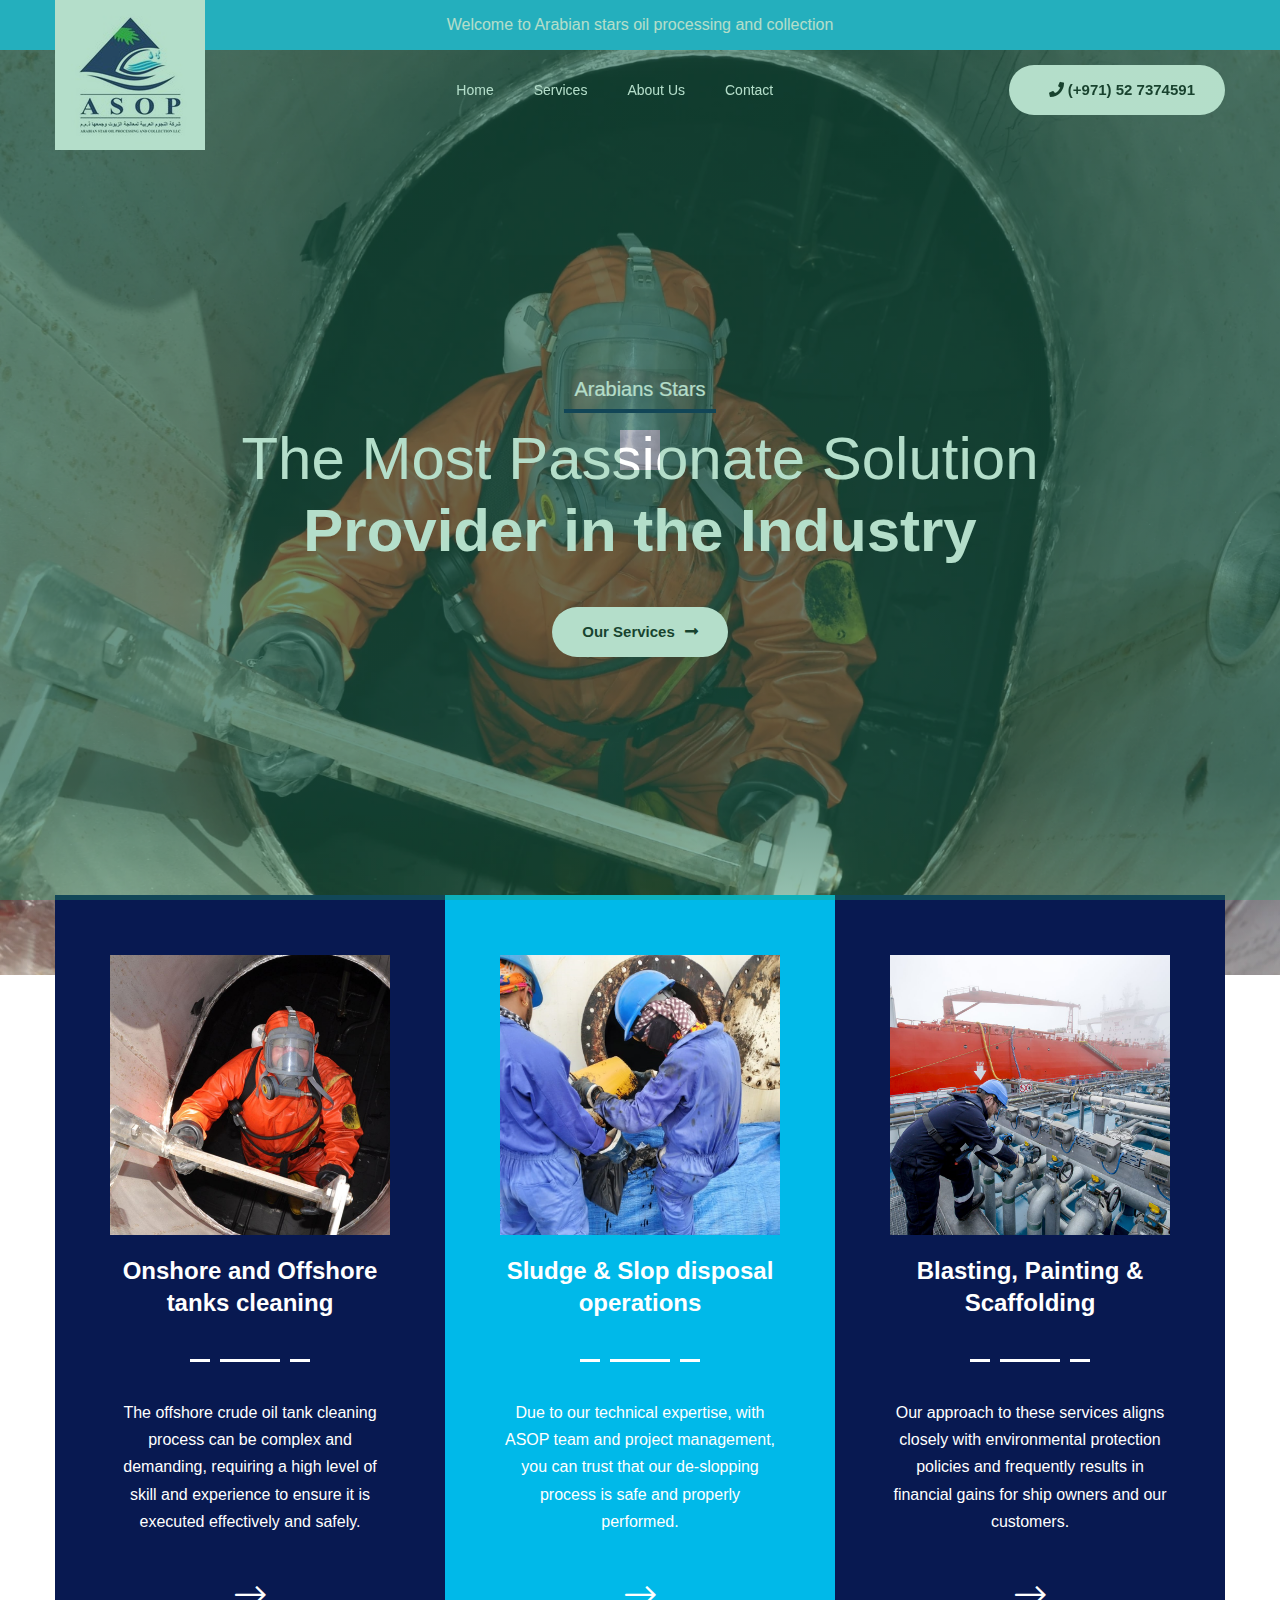
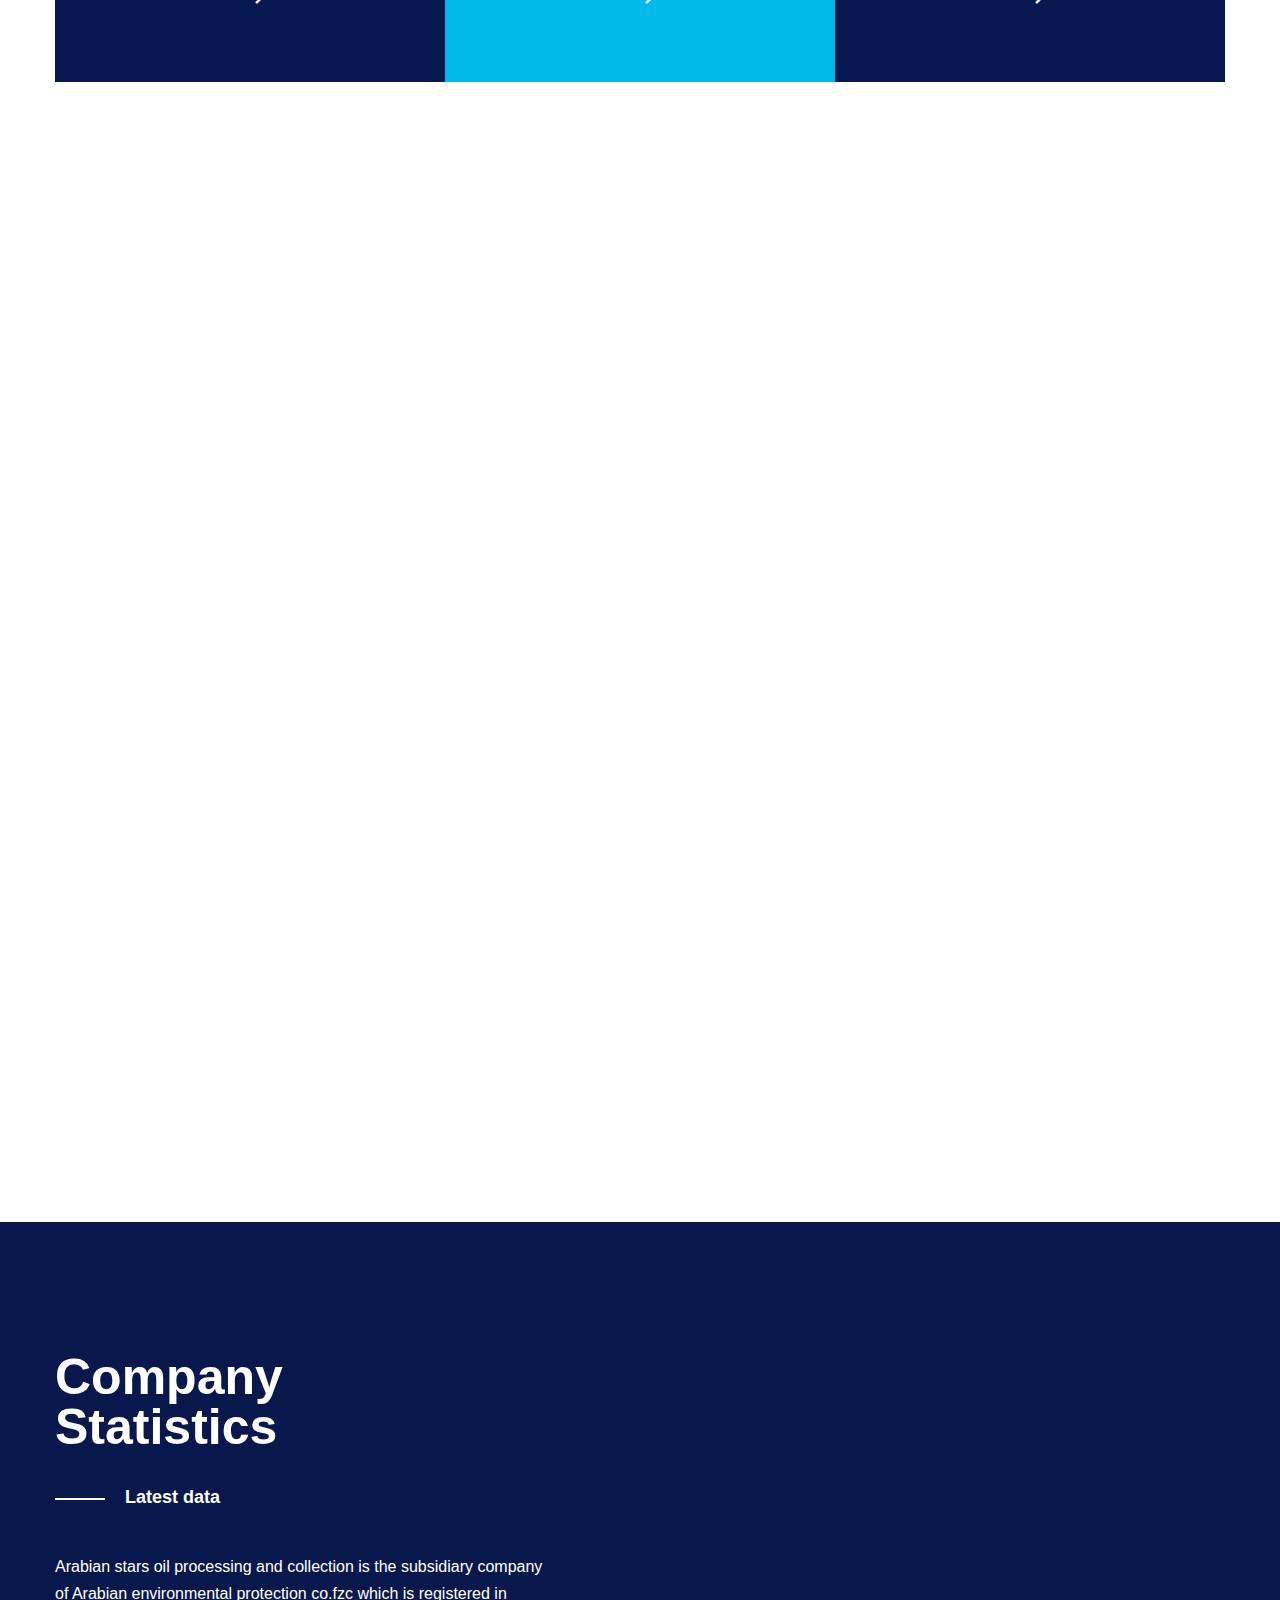
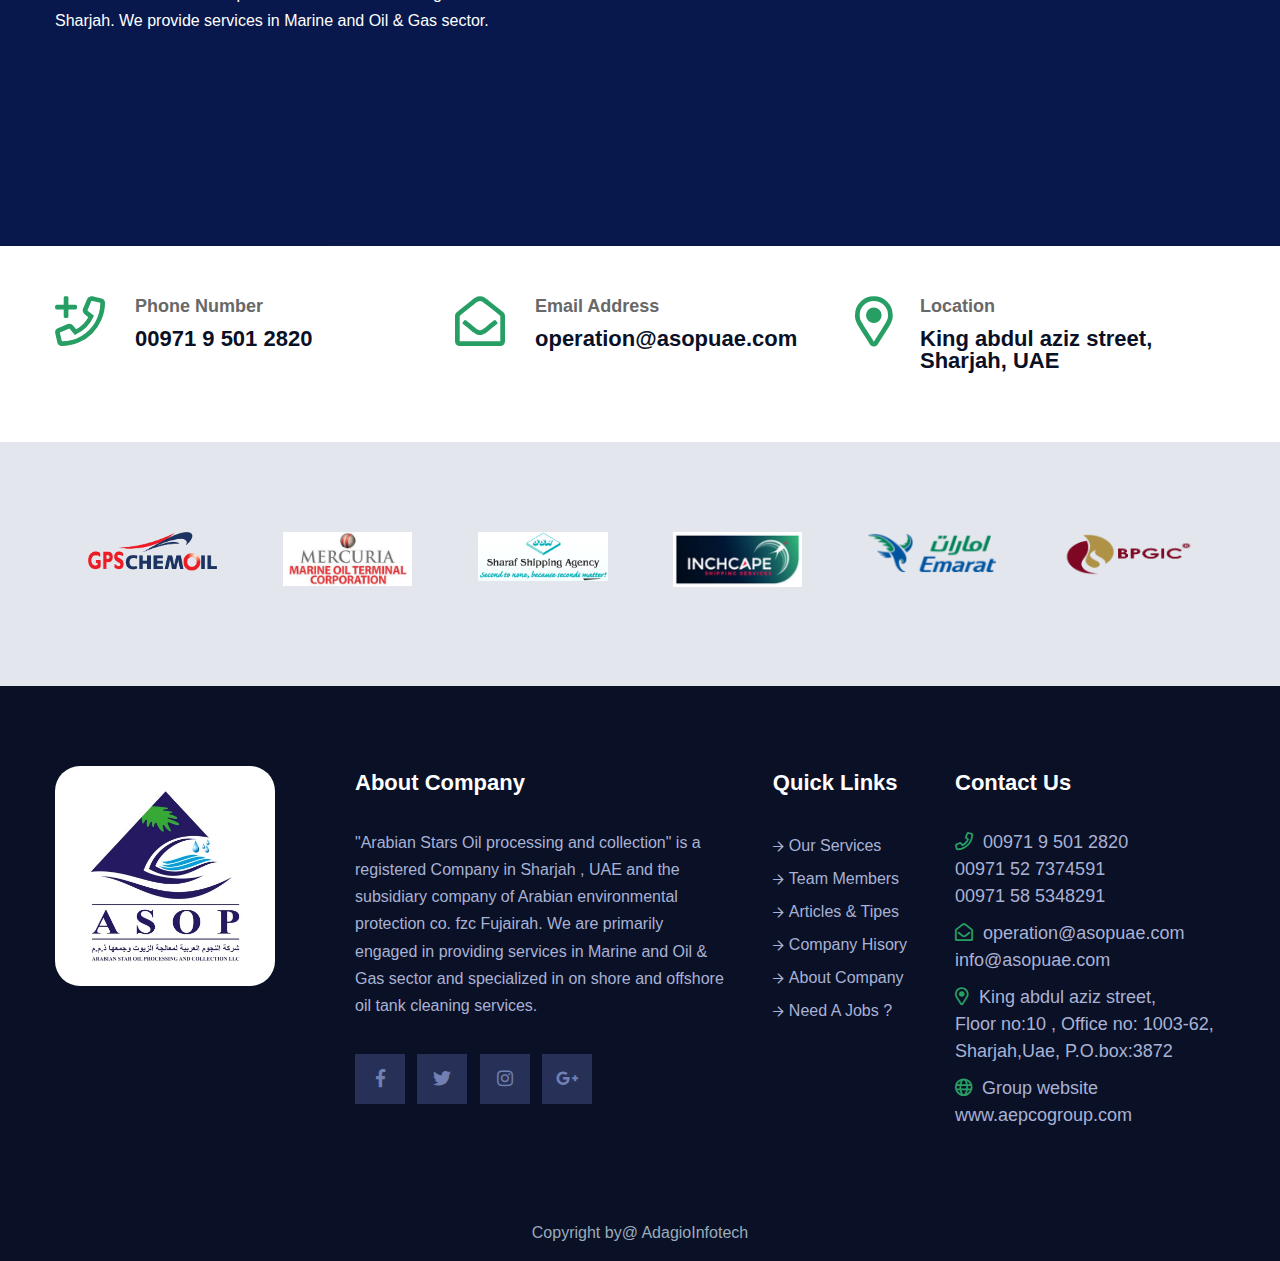
==== commit 53c0acb5: "fix" ====
--- a/index.html
+++ b/index.html
@@ -81,10 +81,10 @@
                                             </a>
                                         </li>
                                         
-                                        <li class="nav-item">
+                                        <!-- <li class="nav-item">
                                             <a class="nav-link" href="projects.html">Projects
                                             </a>
-                                        </li>
+                                        </li> -->
                                         <li class="nav-item">
                                             <a class="nav-link" href="about.html">About Us</a>                                           
                                         </li>										
--- a/assets/css/style.min.css
+++ b/assets/css/style.min.css
@@ -4321,7 +4321,7 @@
 }
 
 .statistics-section.with-video {
-    padding-top: 250px;
+    padding-top: 150px;
     padding-bottom: 75px
 }
 
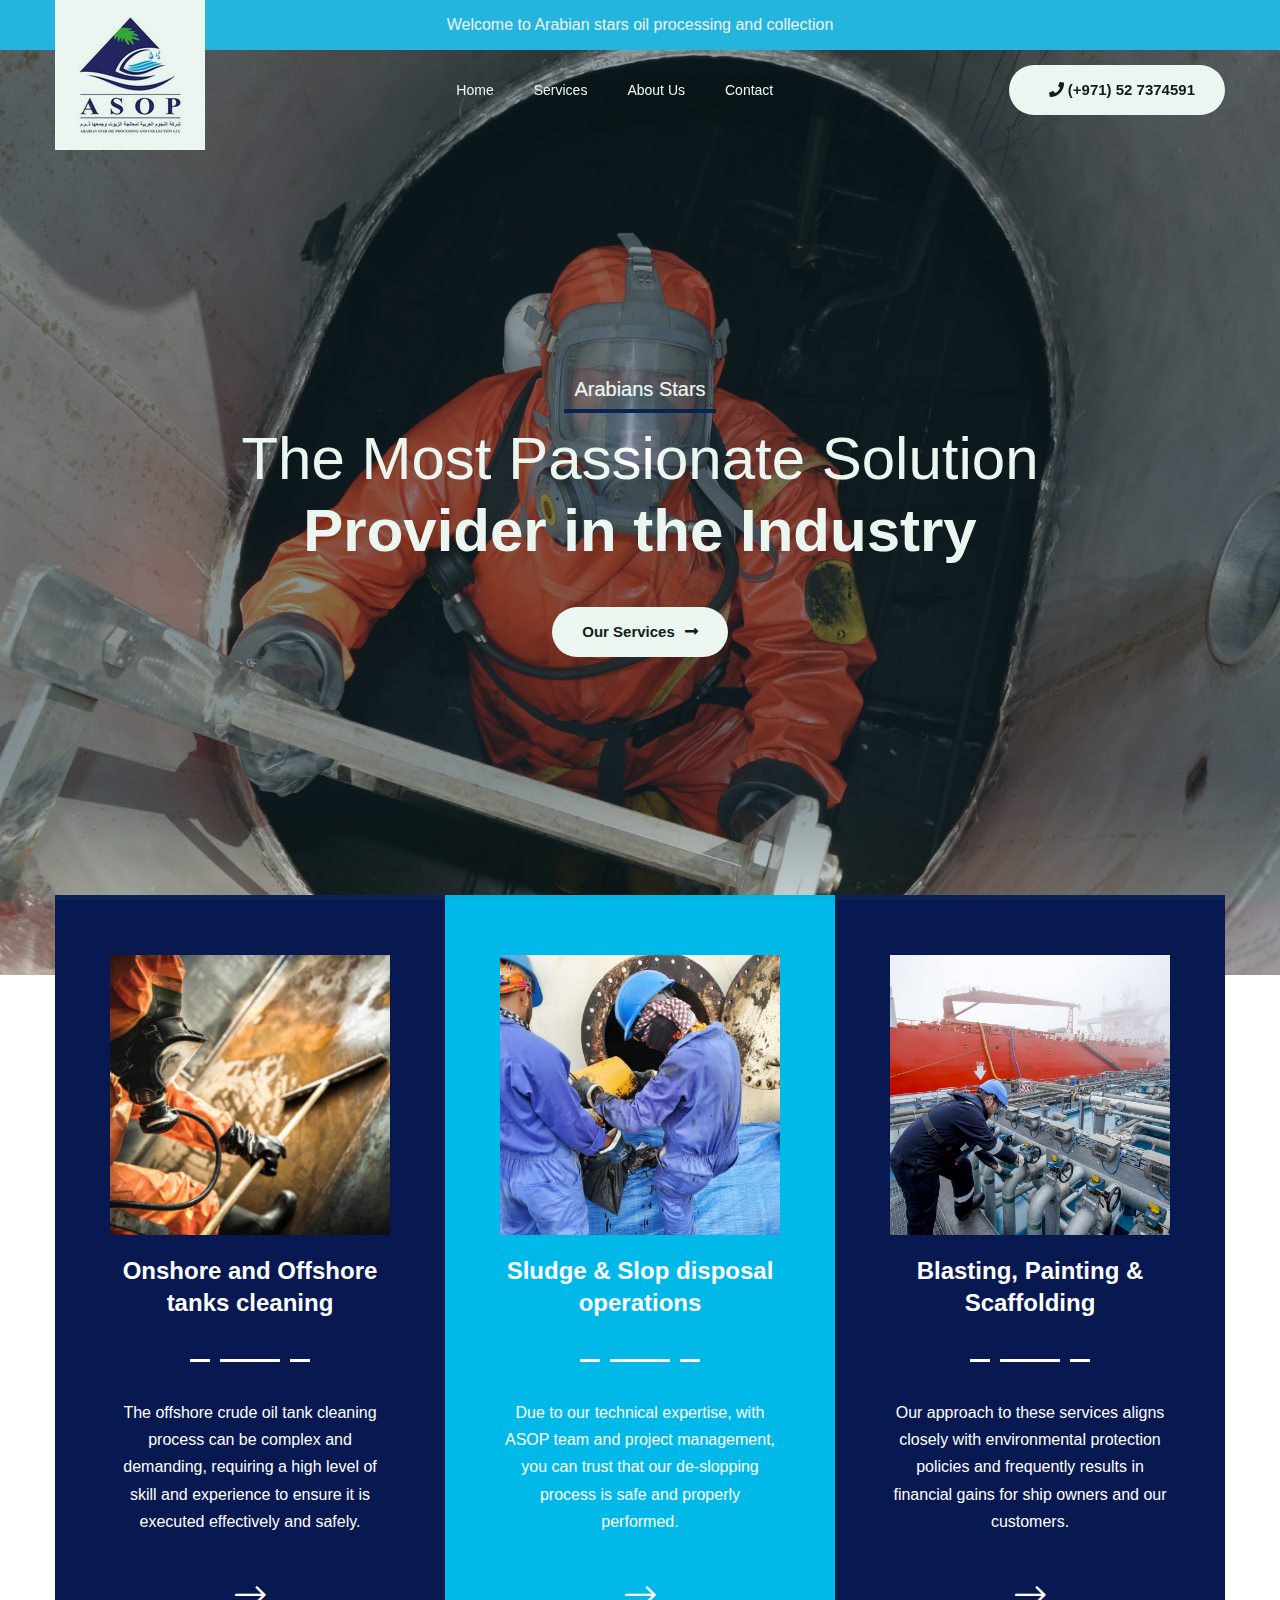
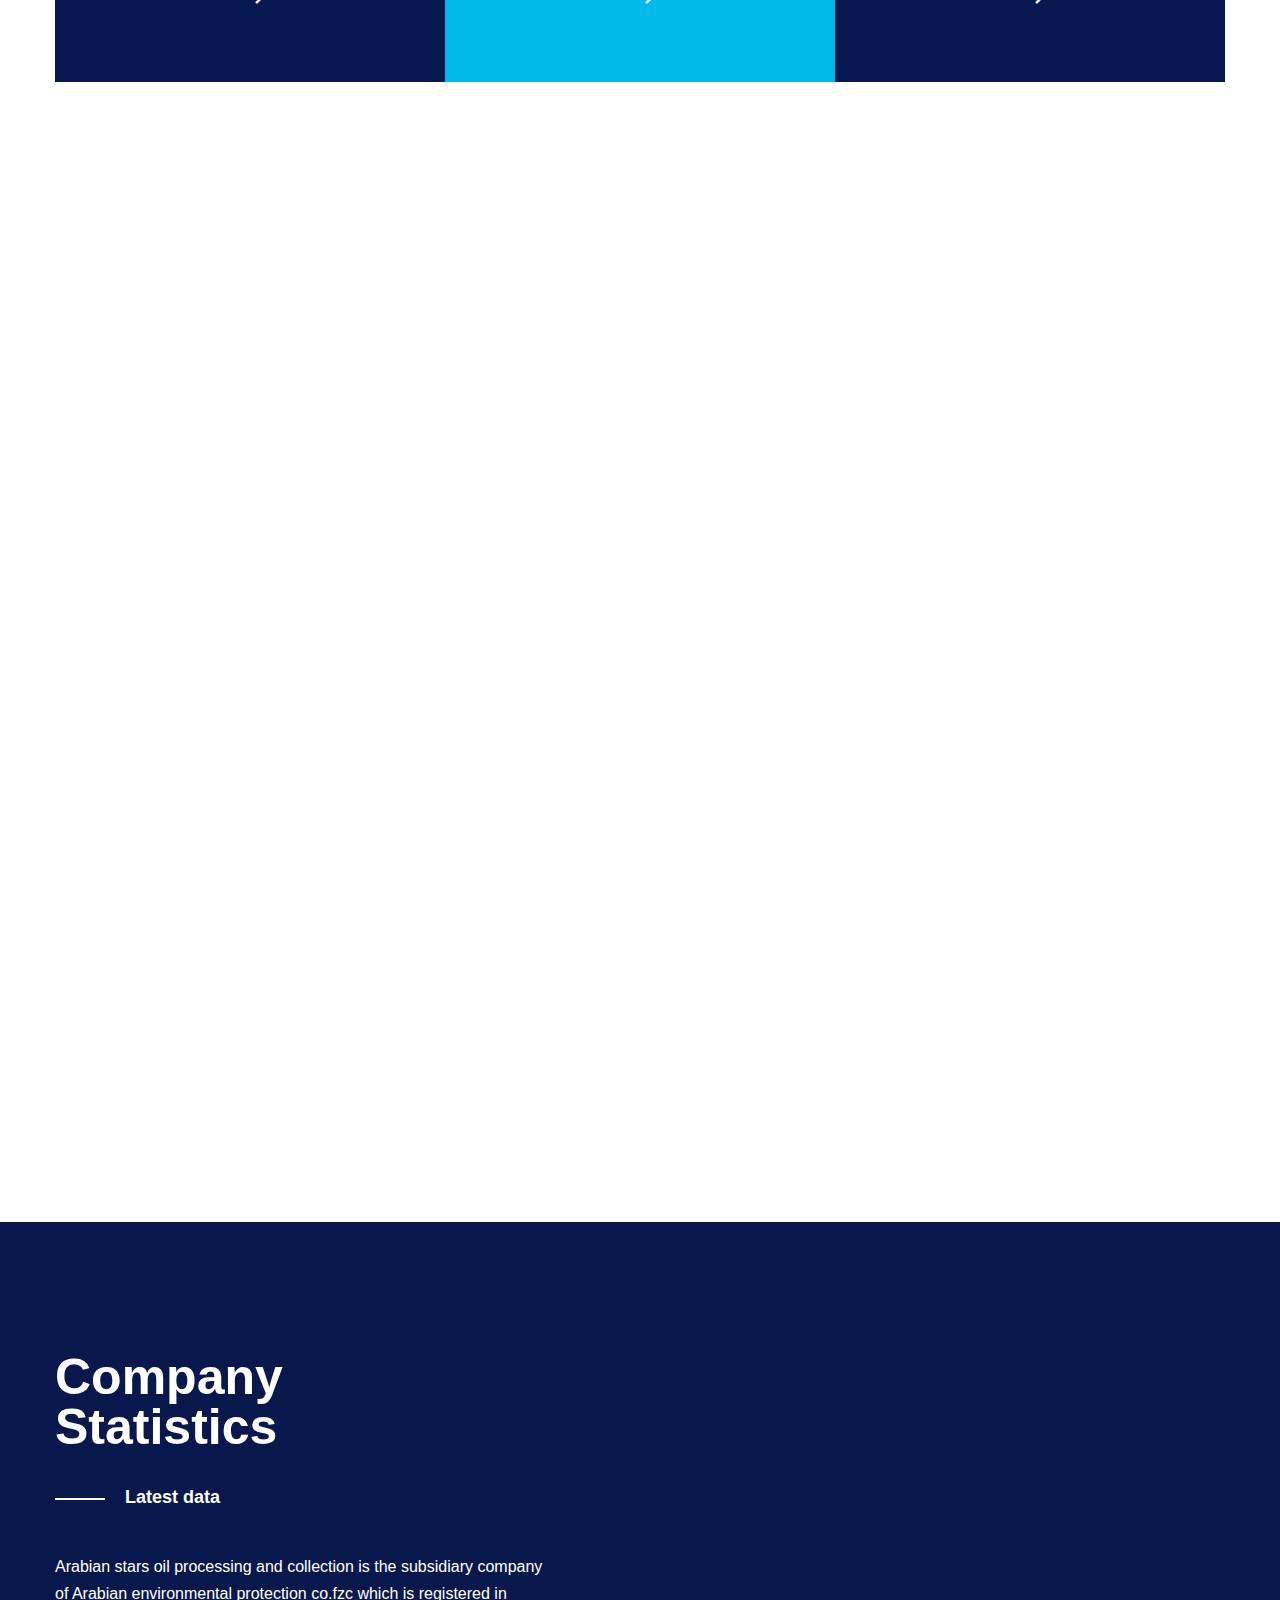
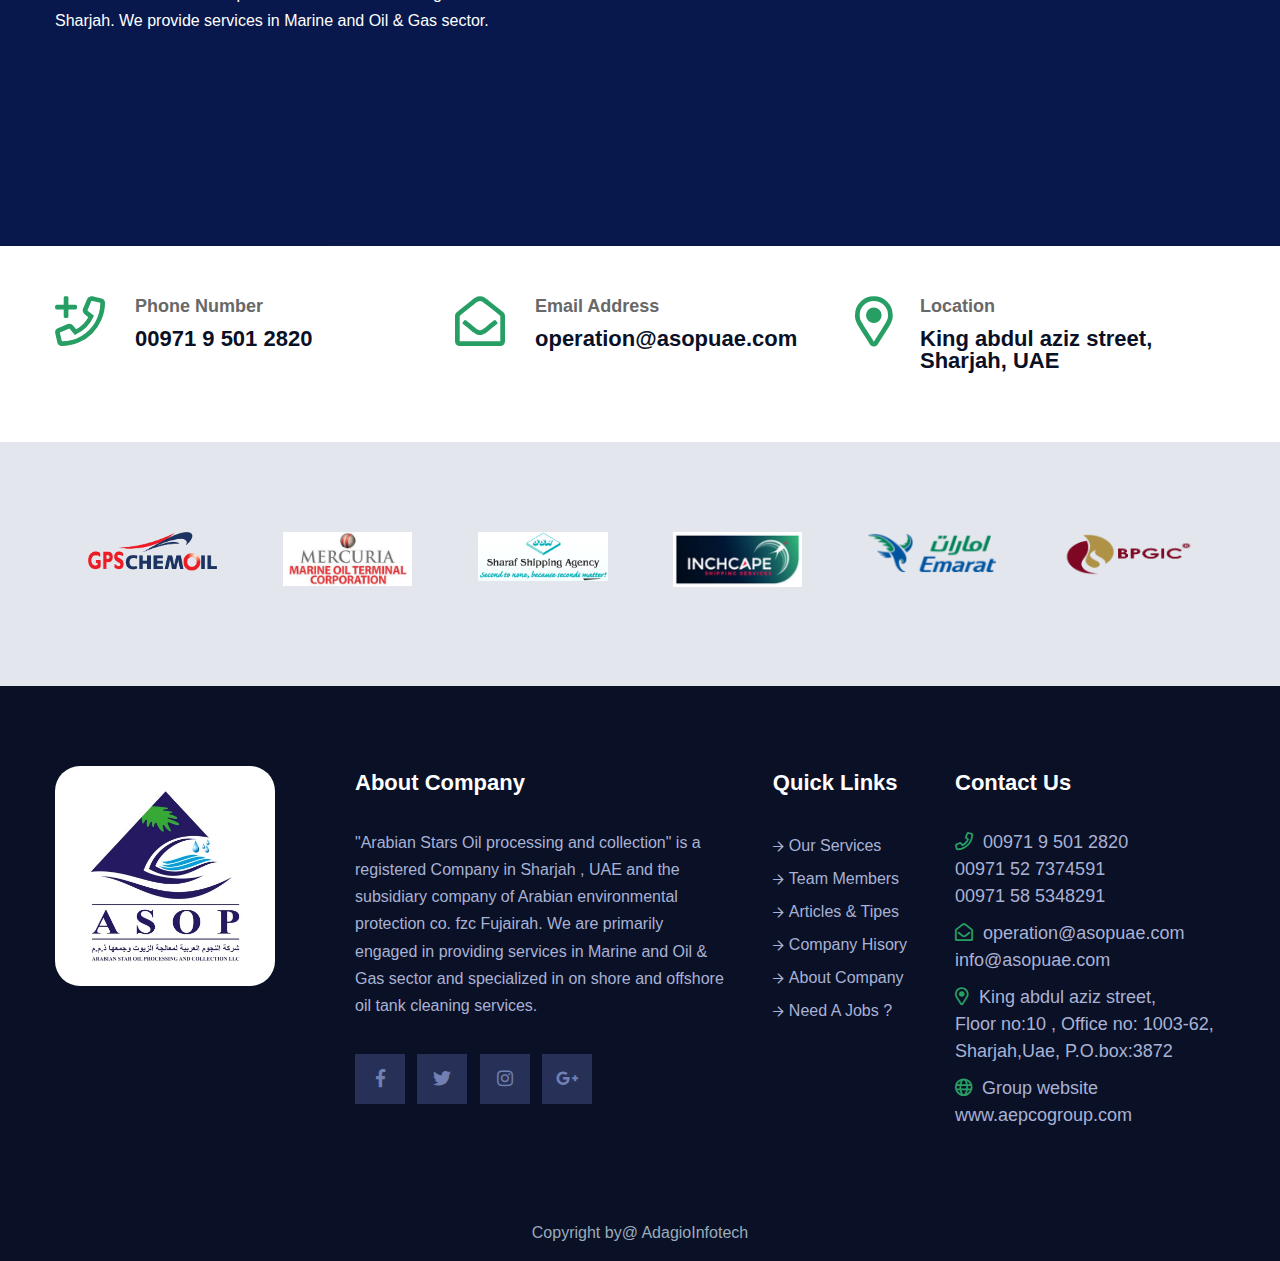
==== commit 9640c485: "fix" ====
--- a/index.html
+++ b/index.html
@@ -138,7 +138,7 @@
 						</div>
 					</div>
 				</div>
-				<div class="single-hero-slide" style="background-image: url(assets/img/bg-01.webp);">
+				<div class="single-hero-slide" style="background-image: url(assets/img/bg-08.webp);">
 					<div class="container">
 						<div class="hero-content text-center">
 							<span class="promo-text border-teal">
@@ -164,7 +164,7 @@
 								<i class="flaticon-glass-cleaner"></i>
 							</div> -->
 							<div class="icon">
-								<img src="assets/img/s-01.jpg" alt="Image">
+								<img src="assets/img/s-04.jpg" alt="Image">
 							</div>
 							<div class="featre-content">
 								<h4 class="title">Onshore and Offshore tanks cleaning</h4>
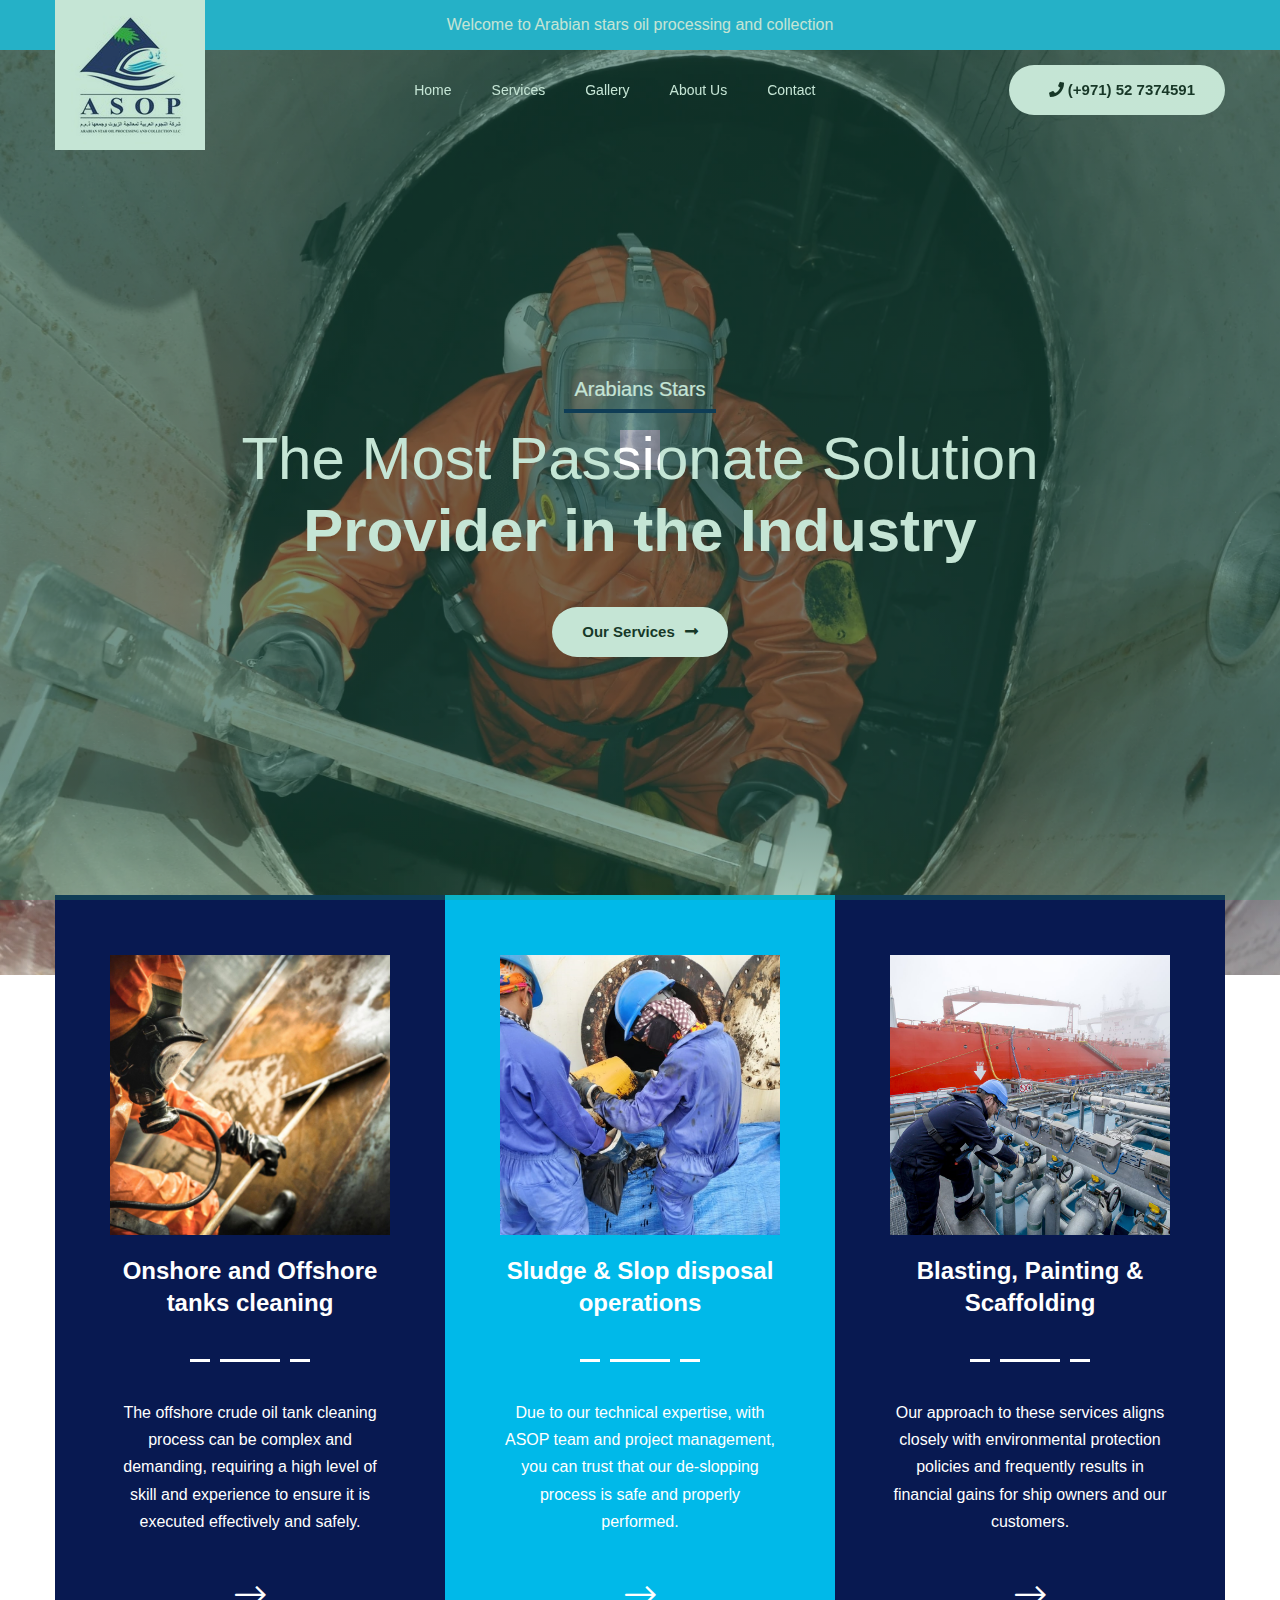
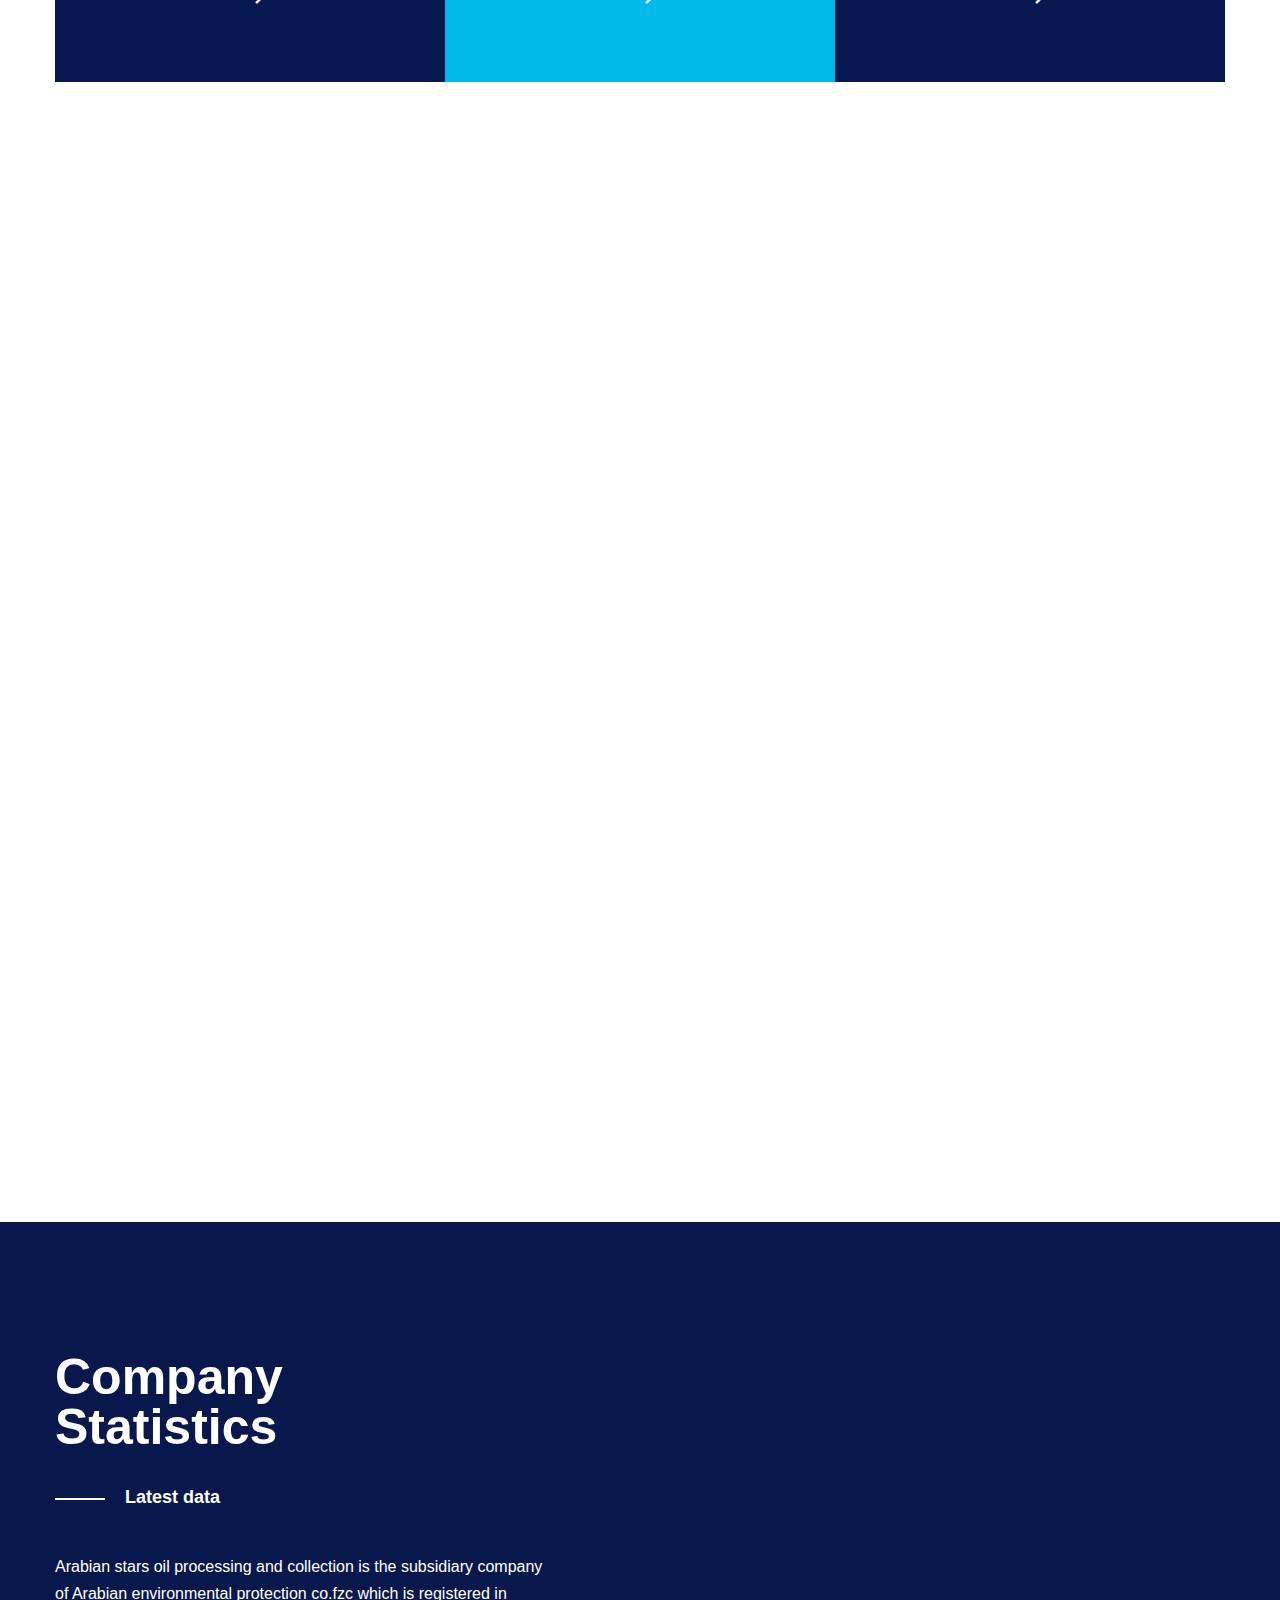
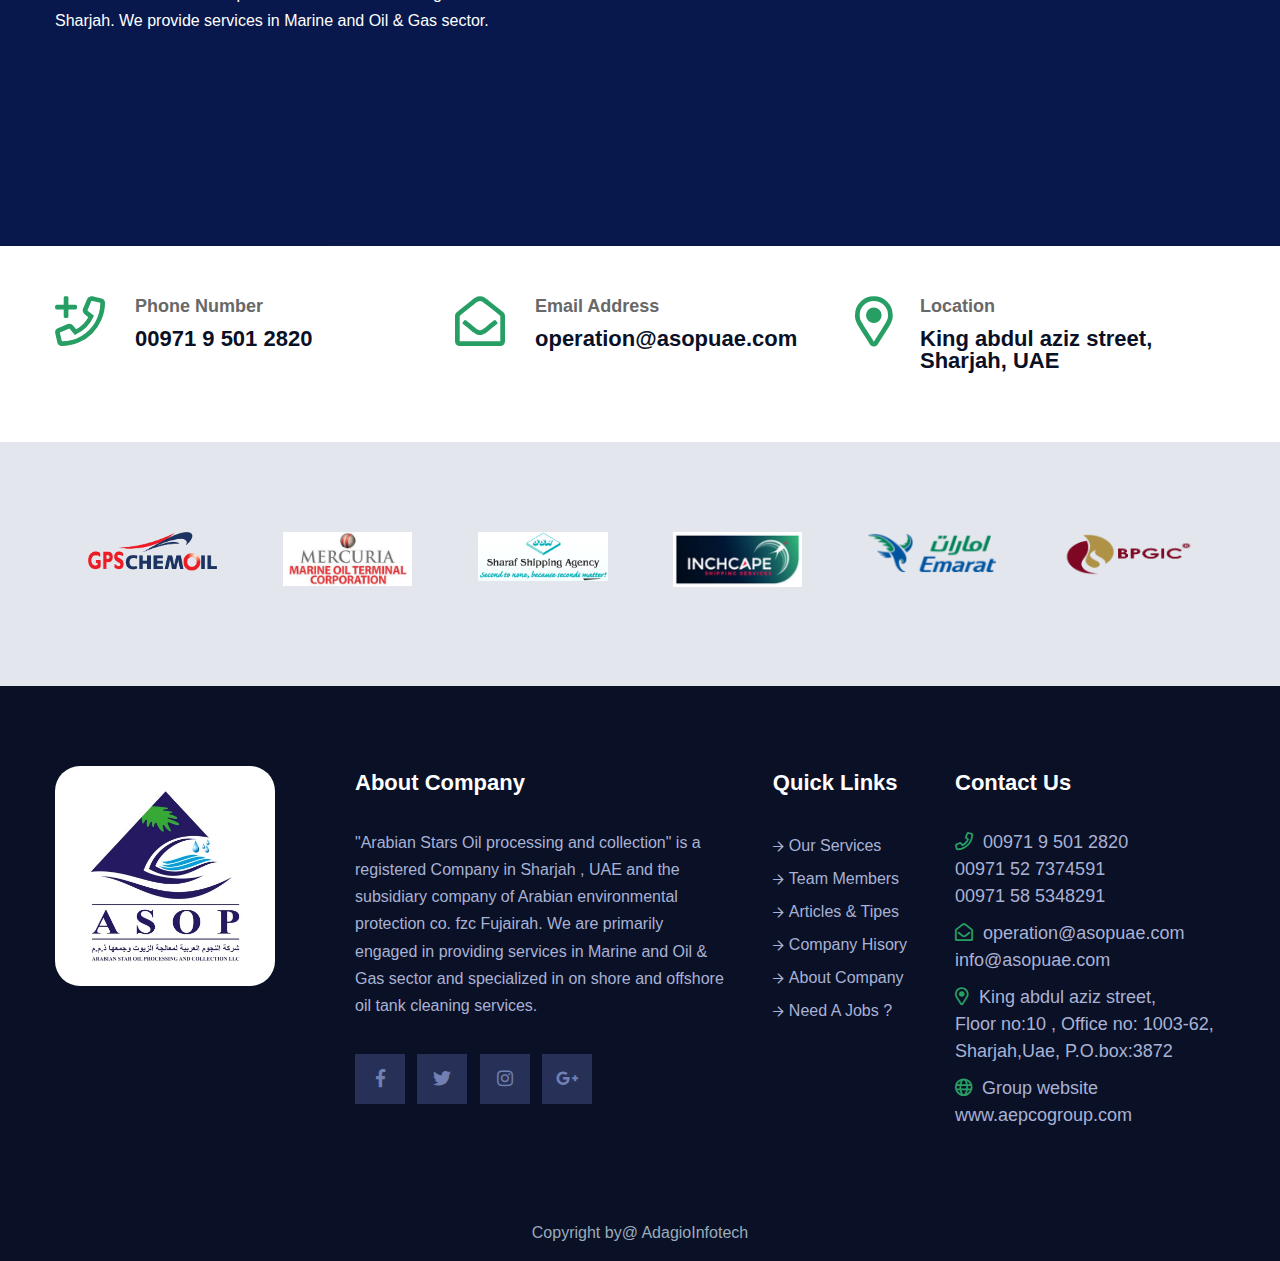
==== commit 6ced7f14: "fix" ====
--- a/index.html
+++ b/index.html
@@ -79,12 +79,11 @@
                                         <li class="nav-item">
                                             <a class="nav-link" href="services.html">Services
                                             </a>
+                                        </li>                                        
+                                        <li class="nav-item">
+                                            <a class="nav-link" href="gallery.html">Gallery
+                                            </a>
                                         </li>
-                                        
-                                        <!-- <li class="nav-item">
-                                            <a class="nav-link" href="projects.html">Projects
-                                            </a>
-                                        </li> -->
                                         <li class="nav-item">
                                             <a class="nav-link" href="about.html">About Us</a>                                           
                                         </li>										
--- a/assets/css/style.min.css
+++ b/assets/css/style.min.css
@@ -7595,3 +7595,65 @@
     background-color: #000;
     color: #fff
 }
+.video-container {
+    position: relative;
+    width: 370px; /* Set the desired width */
+    height: 667px; /* Set the desired height */
+  }
+  .playButton {
+    position: absolute;
+    top: 50%;
+    left: 50%;
+    transform: translate(-50%, -50%);
+    z-index: 1; /* Ensure it's above the video */
+  }
+
+  .playButton {
+    height: 50px;
+    width: 50px;
+    text-align: center;
+    color: #279e64;
+    font-size: 30px;
+    line-height: 50px;
+    background-color: transparent;
+    border: 0;
+    border-radius: 50%;
+}
+.playButton i {
+    font-size: 22px;
+    color: #fff;
+    position: relative;
+    top: -2px;
+}
+.playButton::before {
+    position: absolute;
+    content: '';
+    left: 0;
+    top: 0;
+    height: 100%;
+    width: 100%;
+    border: 1px solid #fff;
+    -webkit-animation: ripple-white 1s linear infinite;
+    animation: ripple-white 1s linear infinite;
+    border-radius: 50%
+}
+
+.playButton::after {
+    position: absolute;
+    content: '';
+    left: 0;
+    top: 0;
+    height: 100%;
+    width: 100%;
+    border: 1px solid #fff;
+    -webkit-animation: ripple-white 1.5s linear infinite;
+    animation: ripple-white 1.5s linear infinite;
+    border-radius: 50%
+}
+.playButton.paused::before, .playButton.paused::after {
+    animation: none;
+    -webkit-animation: none;
+}
+video::-webkit-media-controls-play-button {
+    display: none;
+  }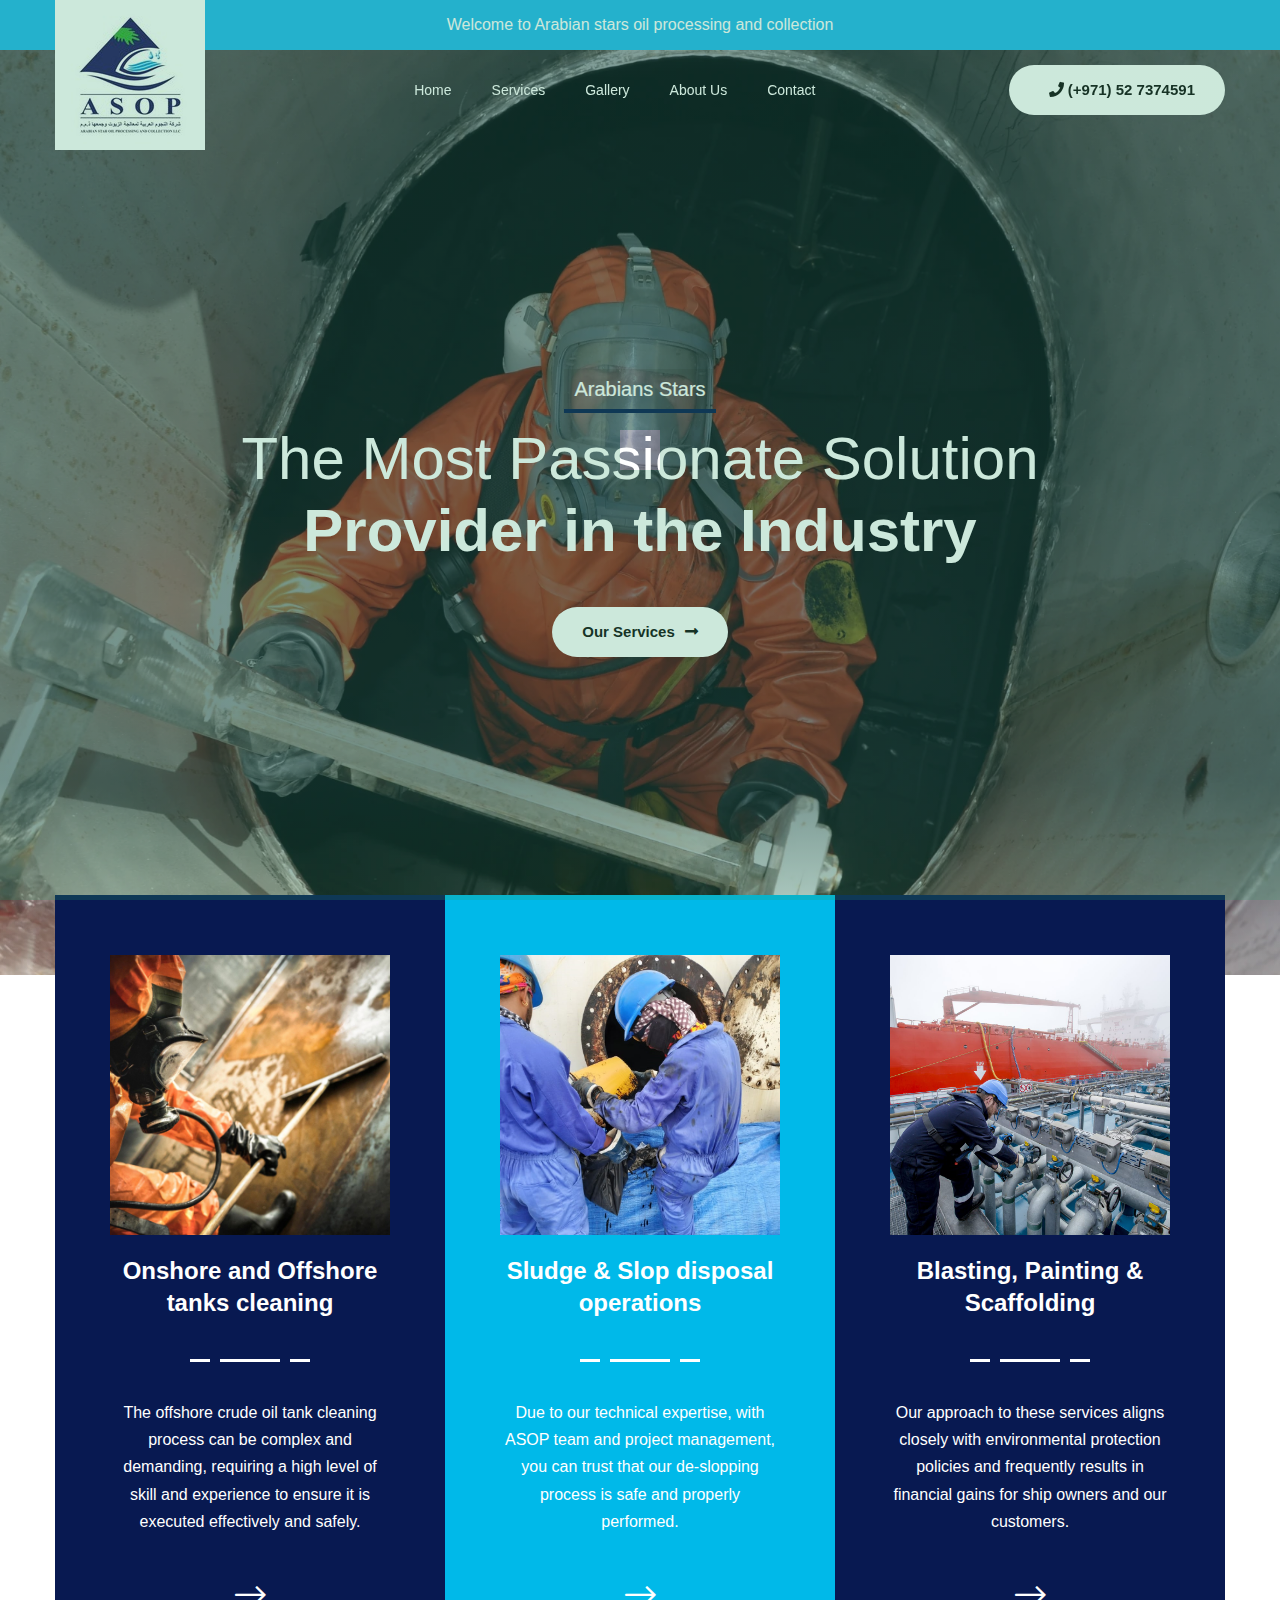
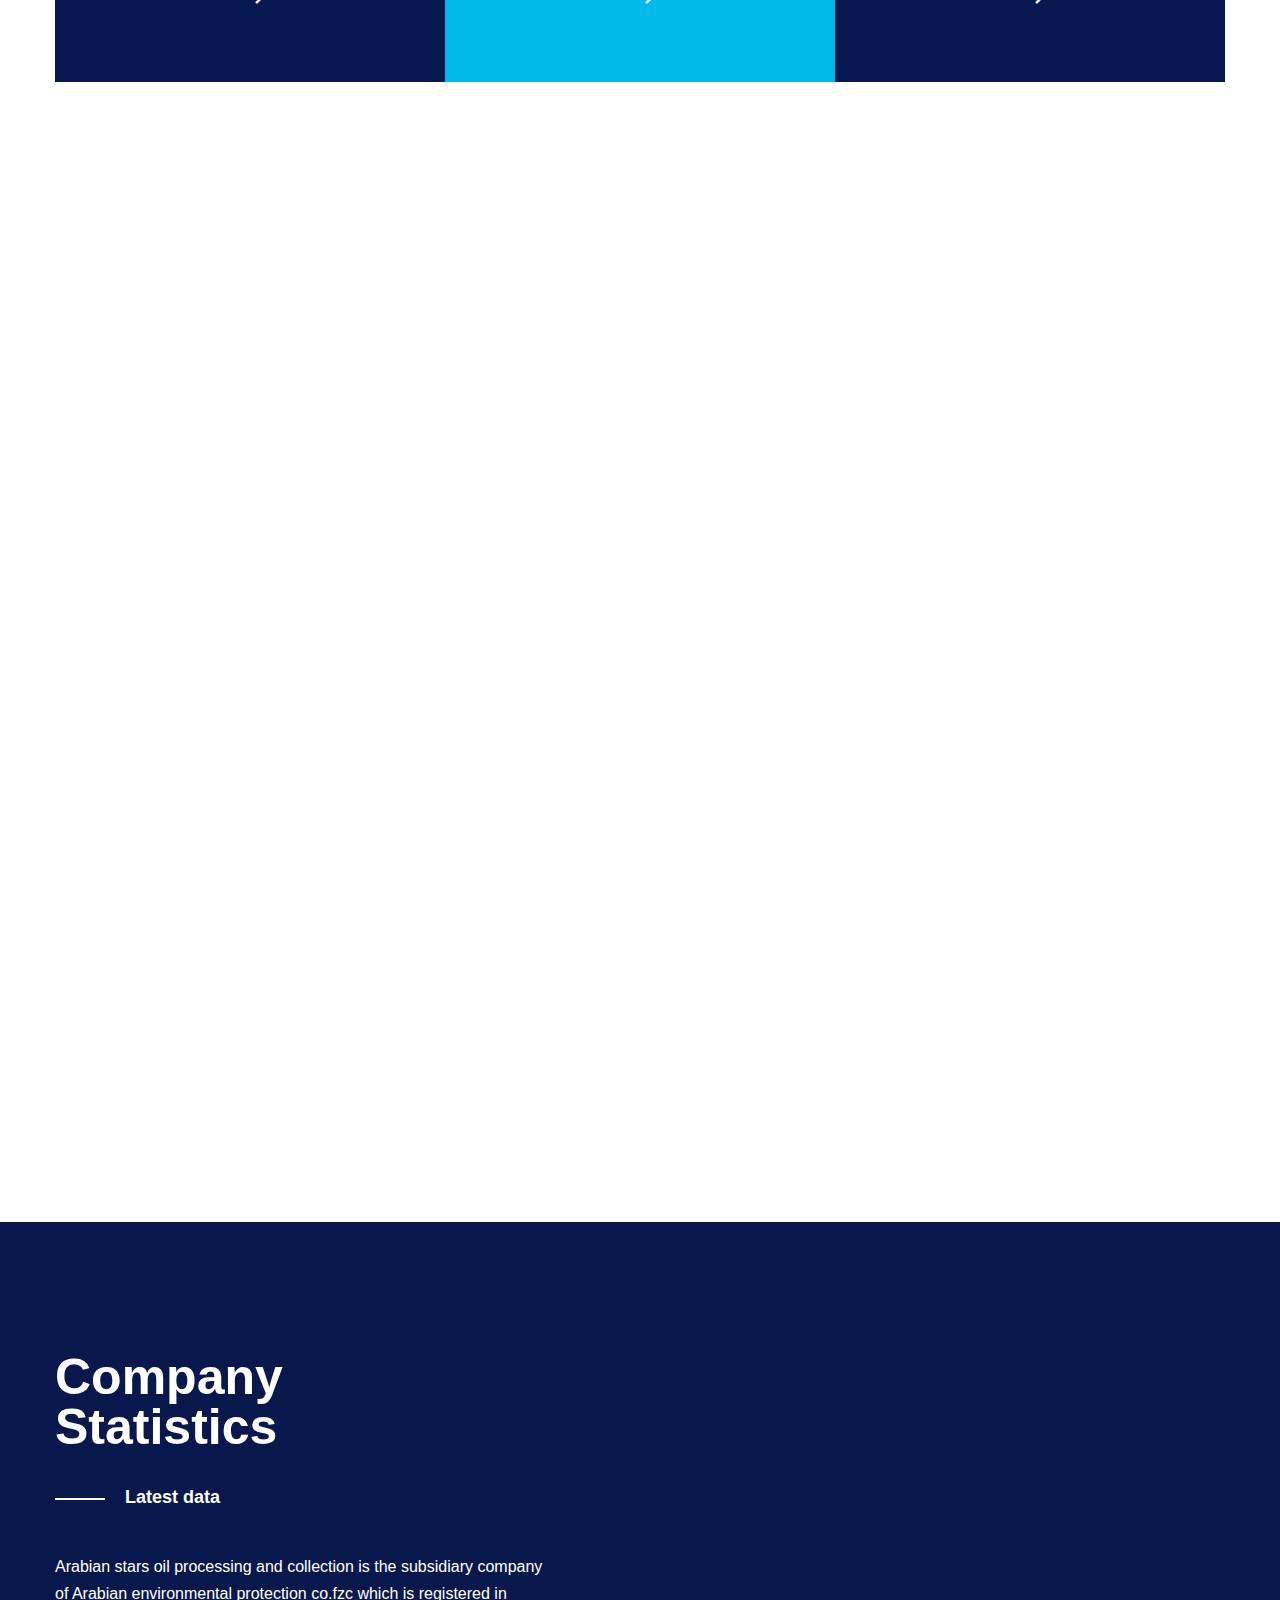
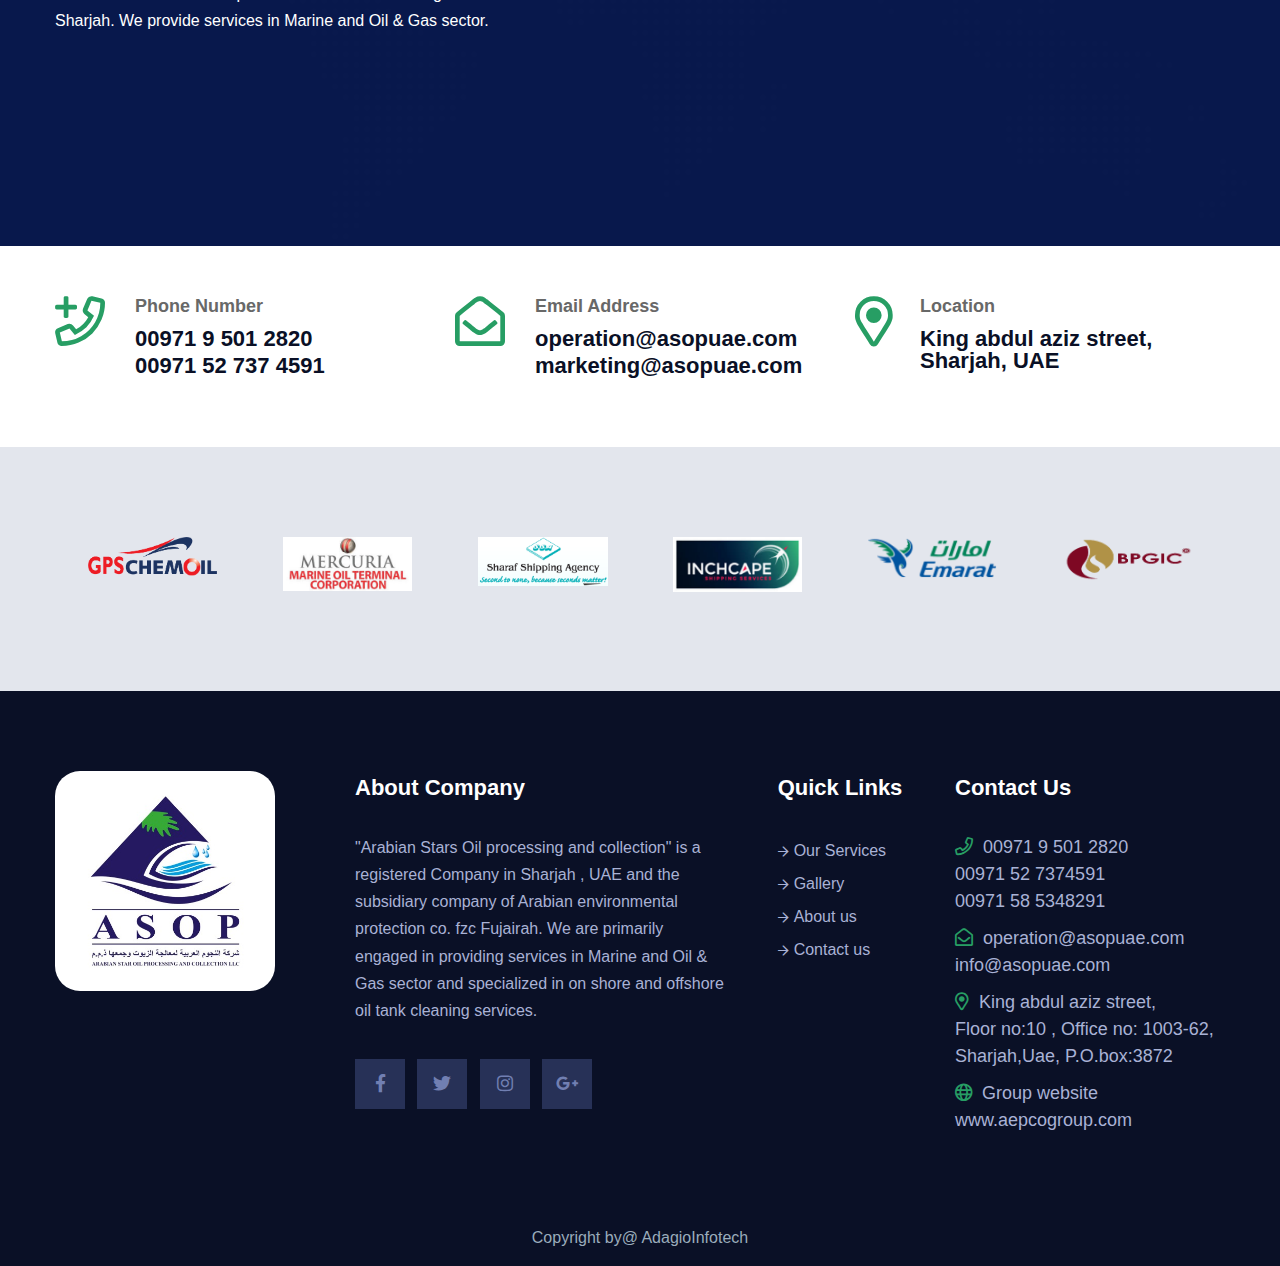
==== commit 06325ccf: "more fixes" ====
--- a/index.html
+++ b/index.html
@@ -325,6 +325,7 @@
                                 <span class="icon"><i class="far fa-phone-plus"></i></span>
                                 <h6 class="title">Phone Number</h6>
                                 <p class="info"><a href="#">00971 9 501 2820</a></p>
+                                <p class="info"><a href="#">00971 52 737 4591</a></p>
                             </div>
                         </div>
                         <div class="col-lg-4">
@@ -333,6 +334,7 @@
                                 <span class="icon"><i class="far fa-envelope-open"></i></span>
                                 <h6 class="title">Email Address</h6>
                                 <p class="info"><a href="#">operation@asopuae.com</a> </p>
+                                <p class="info"><a href="#">marketing@asopuae.com</a> </p>
                             </div>
                         </div>
                         <div class="col-lg-4">
@@ -436,12 +438,12 @@
 							<div>
 								<h4 class="widget-title">Quick Links</h4>
 								<ul>
-									<li><a href="#"><i class="far fa-arrow-right"></i>Our Services</a></li>
-									<li><a href="#"><i class="far fa-arrow-right"></i>Team Members</a></li>
-									<li><a href="#"><i class="far fa-arrow-right"></i>Articles & Tipes</a></li>
-									<li><a href="#"><i class="far fa-arrow-right"></i>Company Hisory</a></li>
-									<li><a href="#"><i class="far fa-arrow-right"></i>About Company</a></li>
-									<li><a href="#"><i class="far fa-arrow-right"></i>Need A Jobs ?</a></li>
+									<li><a href="services.html"><i class="far fa-arrow-right"></i>Our Services</a></li>
+									<li><a href="gallery.html"><i class="far fa-arrow-right"></i>Gallery</a></li>
+									<li><a href="about.html"><i class="far fa-arrow-right"></i>About us</a></li>
+									<li><a href="contact.html"><i class="far fa-arrow-right"></i>Contact us</a></li>
+									
+									
 								</ul>
 							</div>
 						</div>
--- a/assets/css/style.min.css
+++ b/assets/css/style.min.css
@@ -6028,7 +6028,8 @@
     color: #0a1026;
     font-weight: 600;
     font-family: "Poppins", sans-serif;
-    line-height: 1
+    line-height: 1;
+    margin-bottom: 5px;
 }
 
 @media (max-width: 574px) {
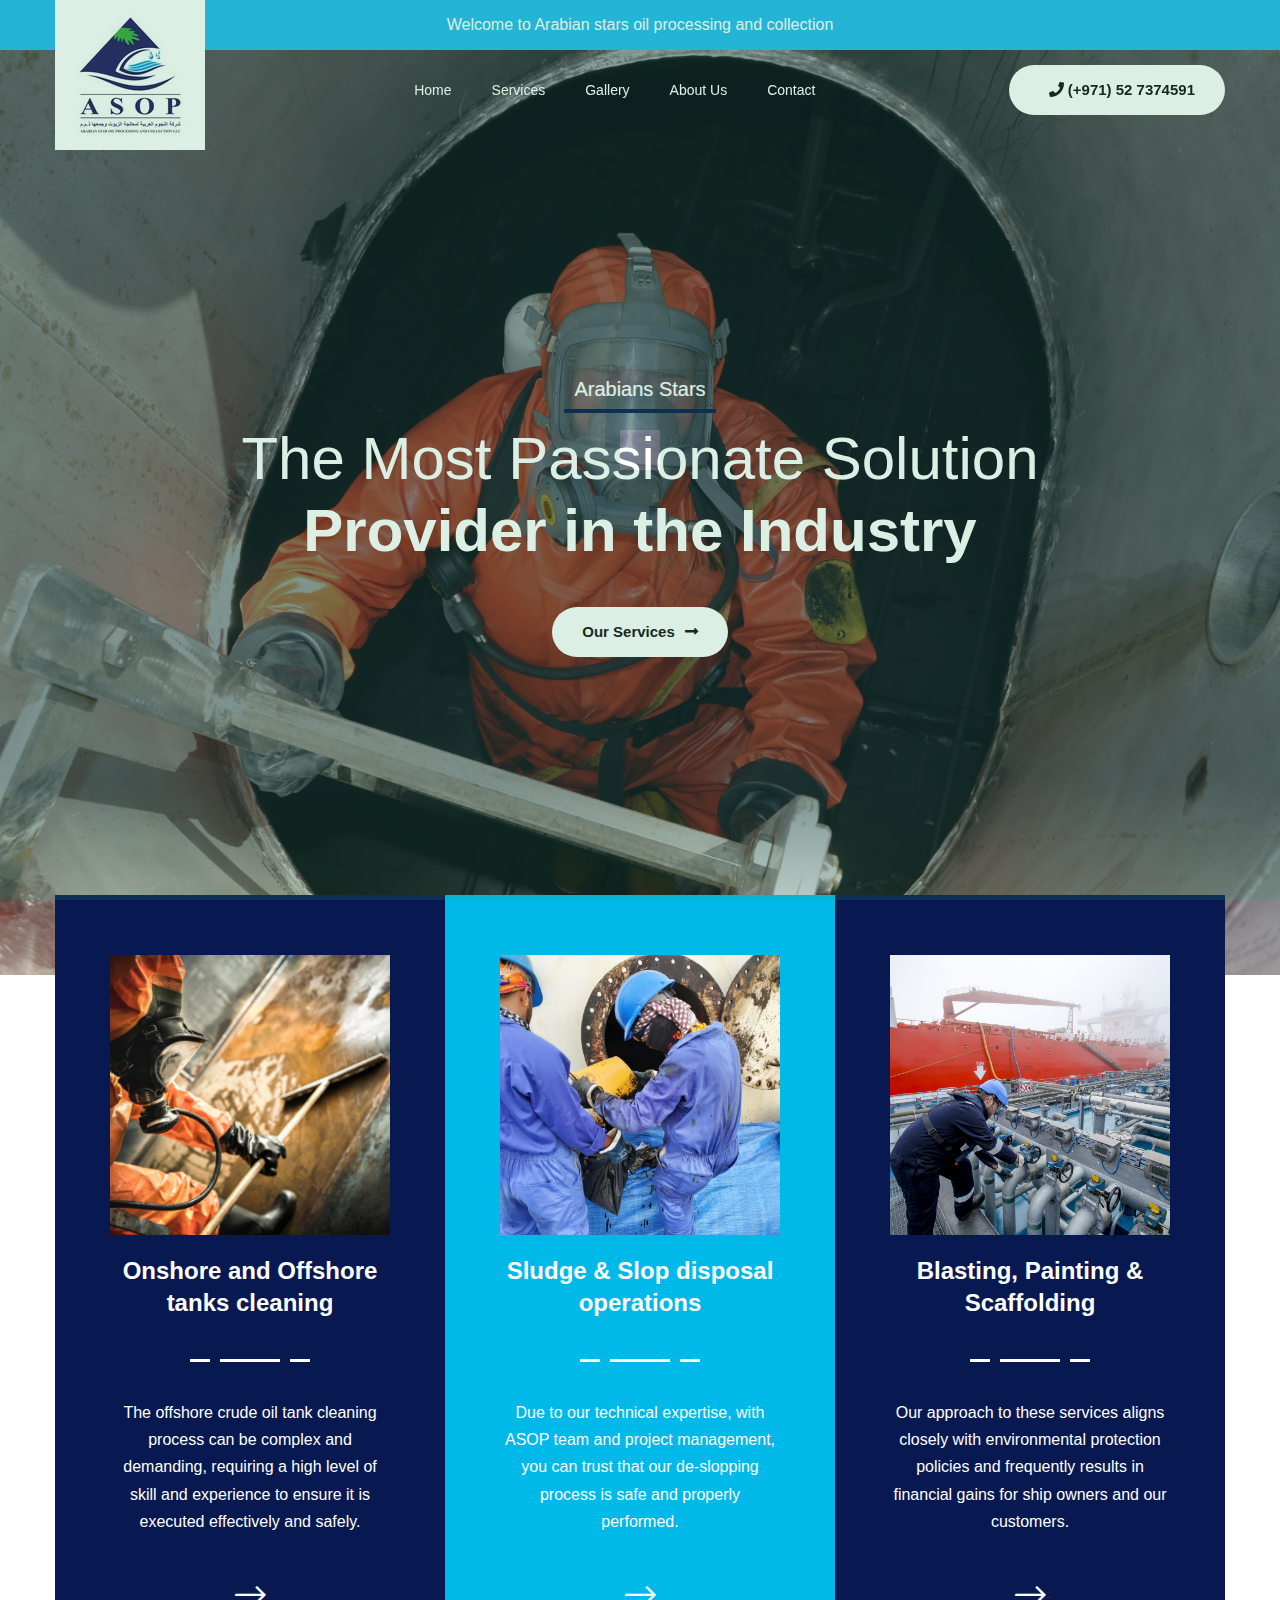
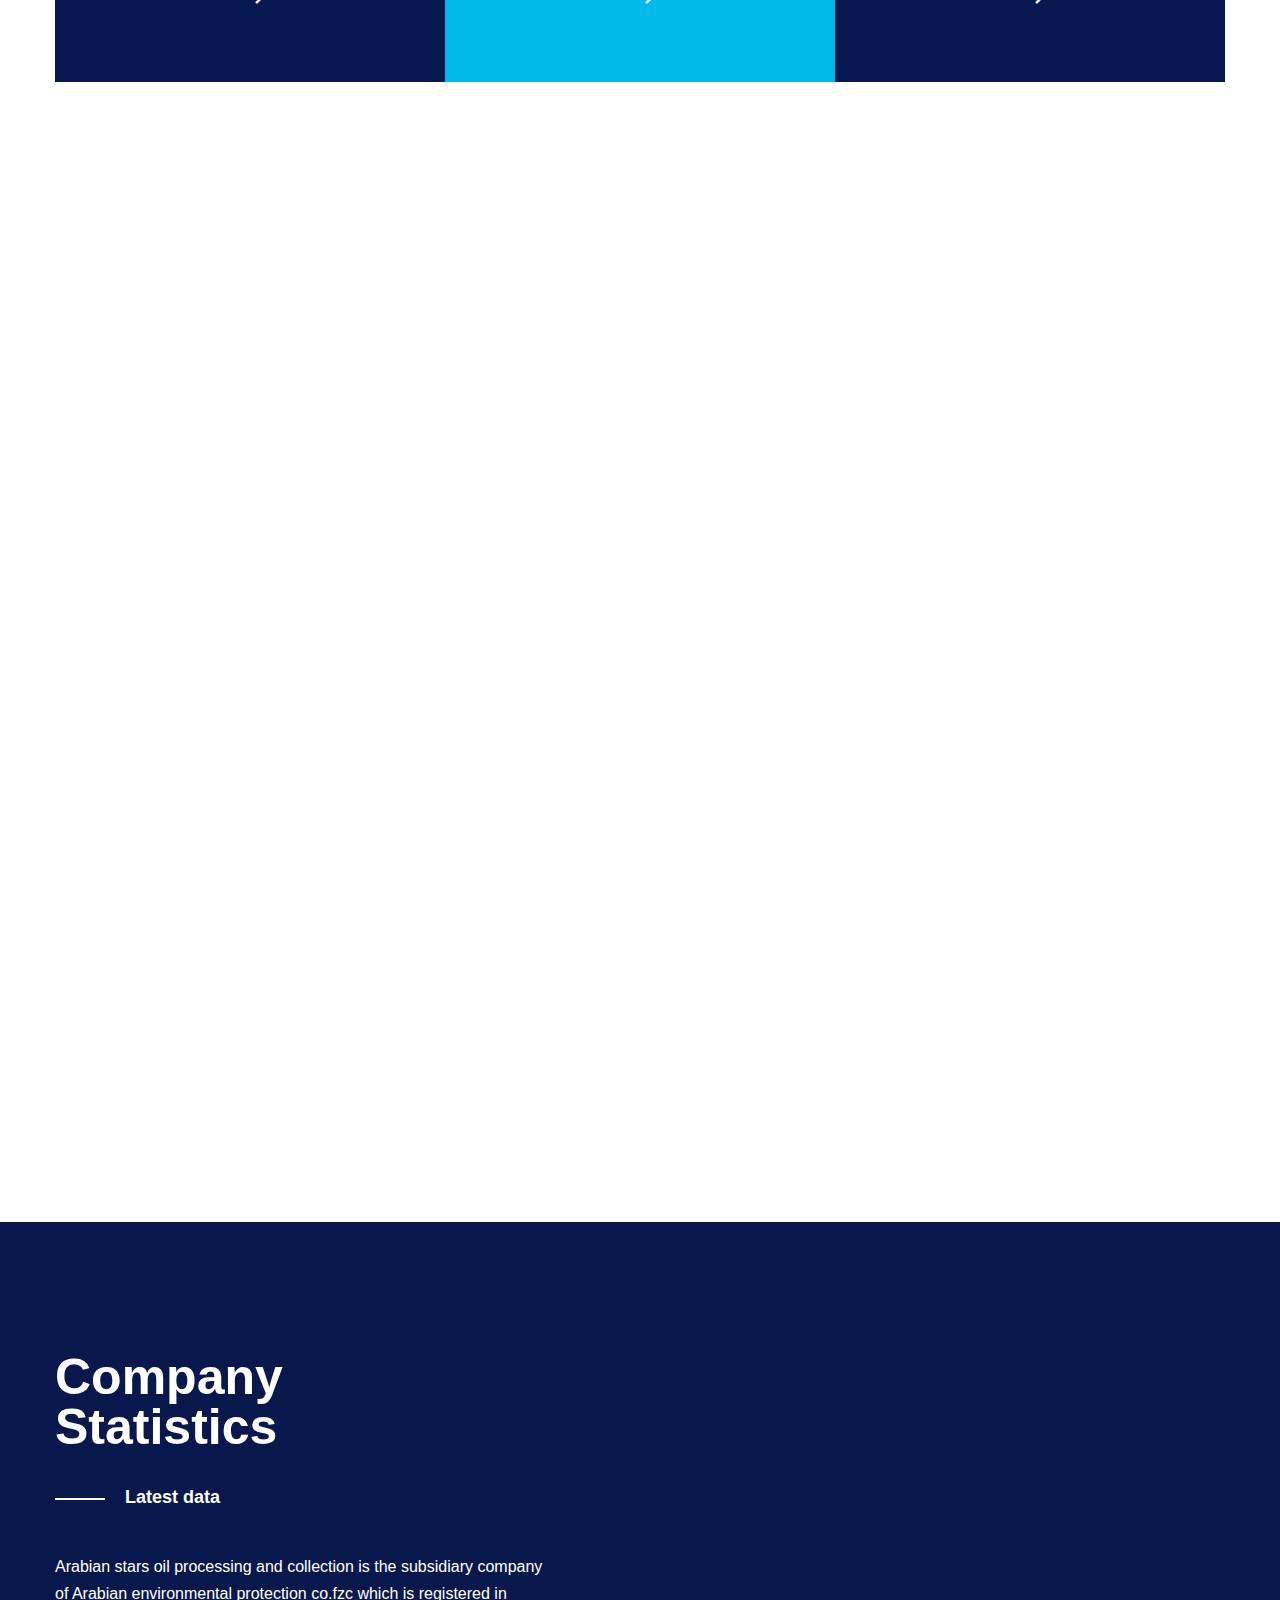
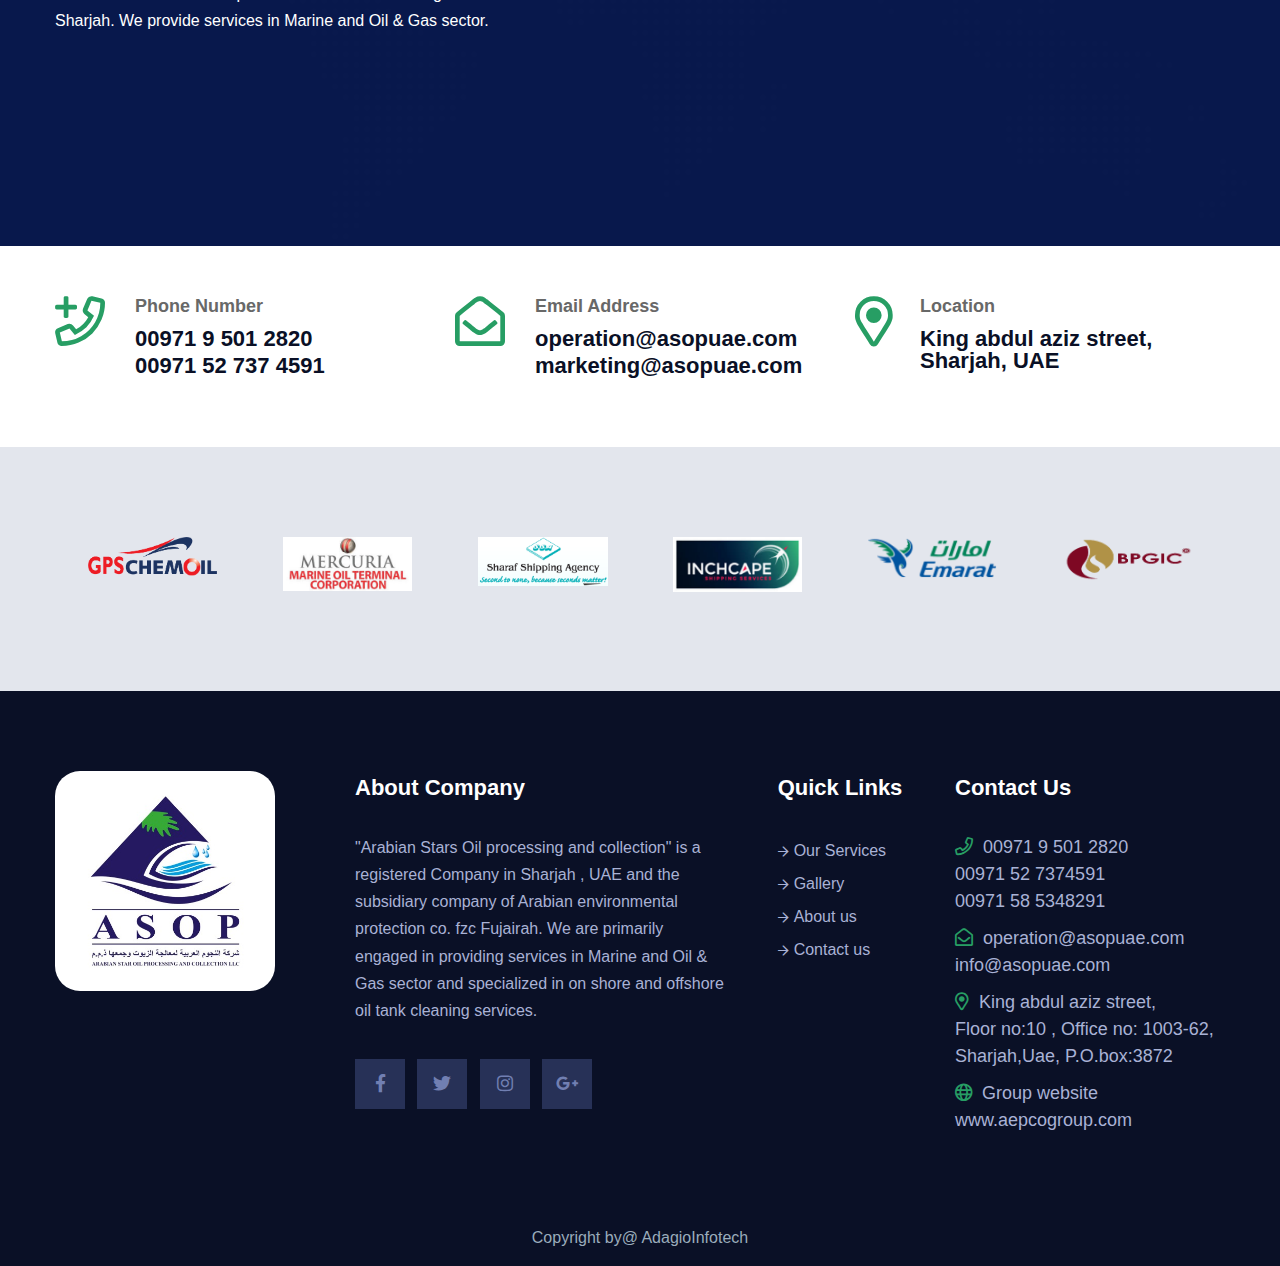
==== commit 947116a0: "fix" ====
--- a/index.html
+++ b/index.html
@@ -456,7 +456,7 @@
 									<li><i class="far fa-phone"></i>00971 9 501 2820<br> 00971 52 7374591 <br> 00971 58 5348291</li>
 									<li><i class="far fa-envelope-open"></i>operation@asopuae.com<br> info@asopuae.com</li>
 									<li><i class="far fa-map-marker-alt"></i>King abdul aziz street, <br> Floor no:10 , Office no: 1003-62, Sharjah,Uae, P.O.box:3872</li>
-									<li><i class="far fa-globe"></i>Group website <br> www.aepcogroup.com</li>
+									<li><i class="far fa-globe"></i>Group website <br> <a href="http://www.aepcogroup.com">www.aepcogroup.com</a></li>
 								</ul>
 							</div>
 						</div>
--- a/assets/css/style.min.css
+++ b/assets/css/style.min.css
@@ -3843,12 +3843,12 @@
         width: 100%;
         text-align: center;
     }
-    .project-filter ul li {
+    /* .project-filter ul li {
         display: block;
         margin: 0;
         text-align: left;
         padding: 5px
-    }
+    } */
     .project-filter ul li:last-child {
         margin-bottom: 0
     }
@@ -5618,7 +5618,7 @@
 }
 
 .breadcrumb-area .breadcrumb-text h1.page-title {
-    font-size: 110px;
+    font-size: 80px;
     color: #fff;
     line-height: 1;
     font-weight: 600;
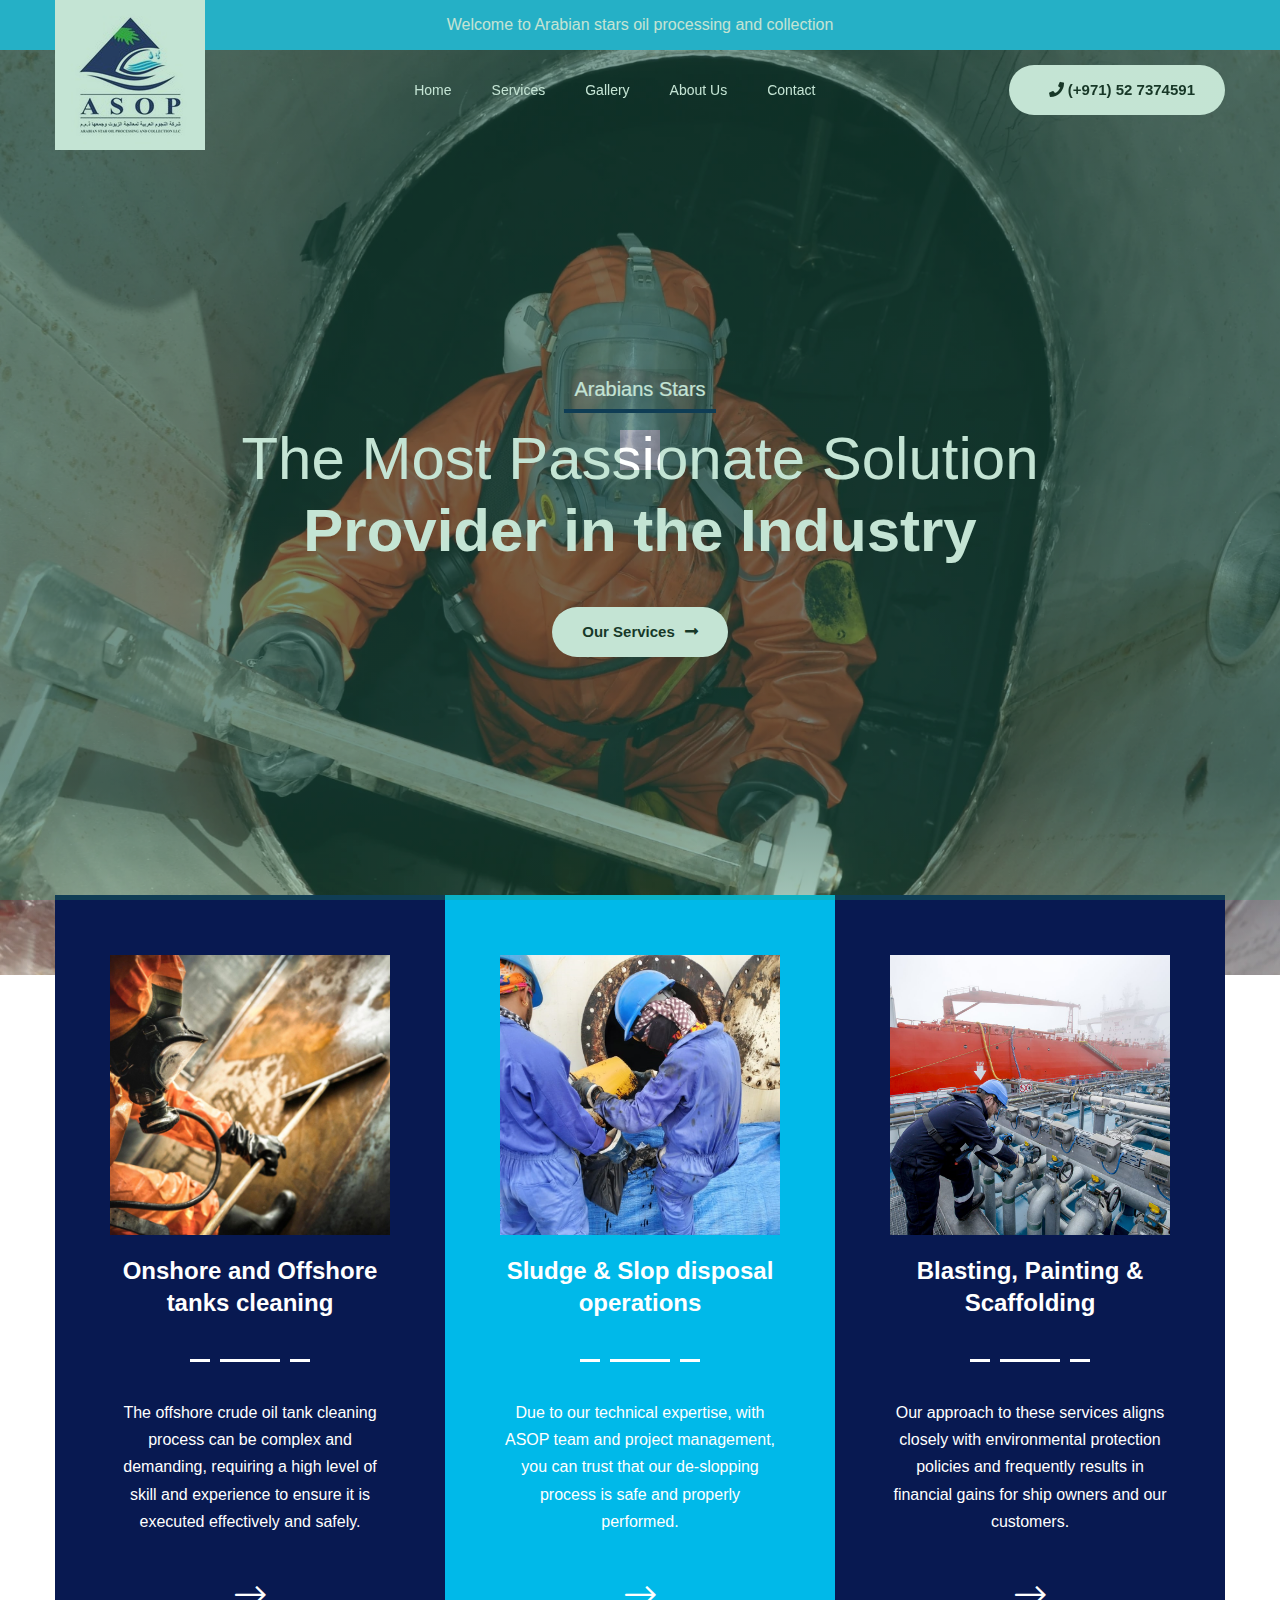
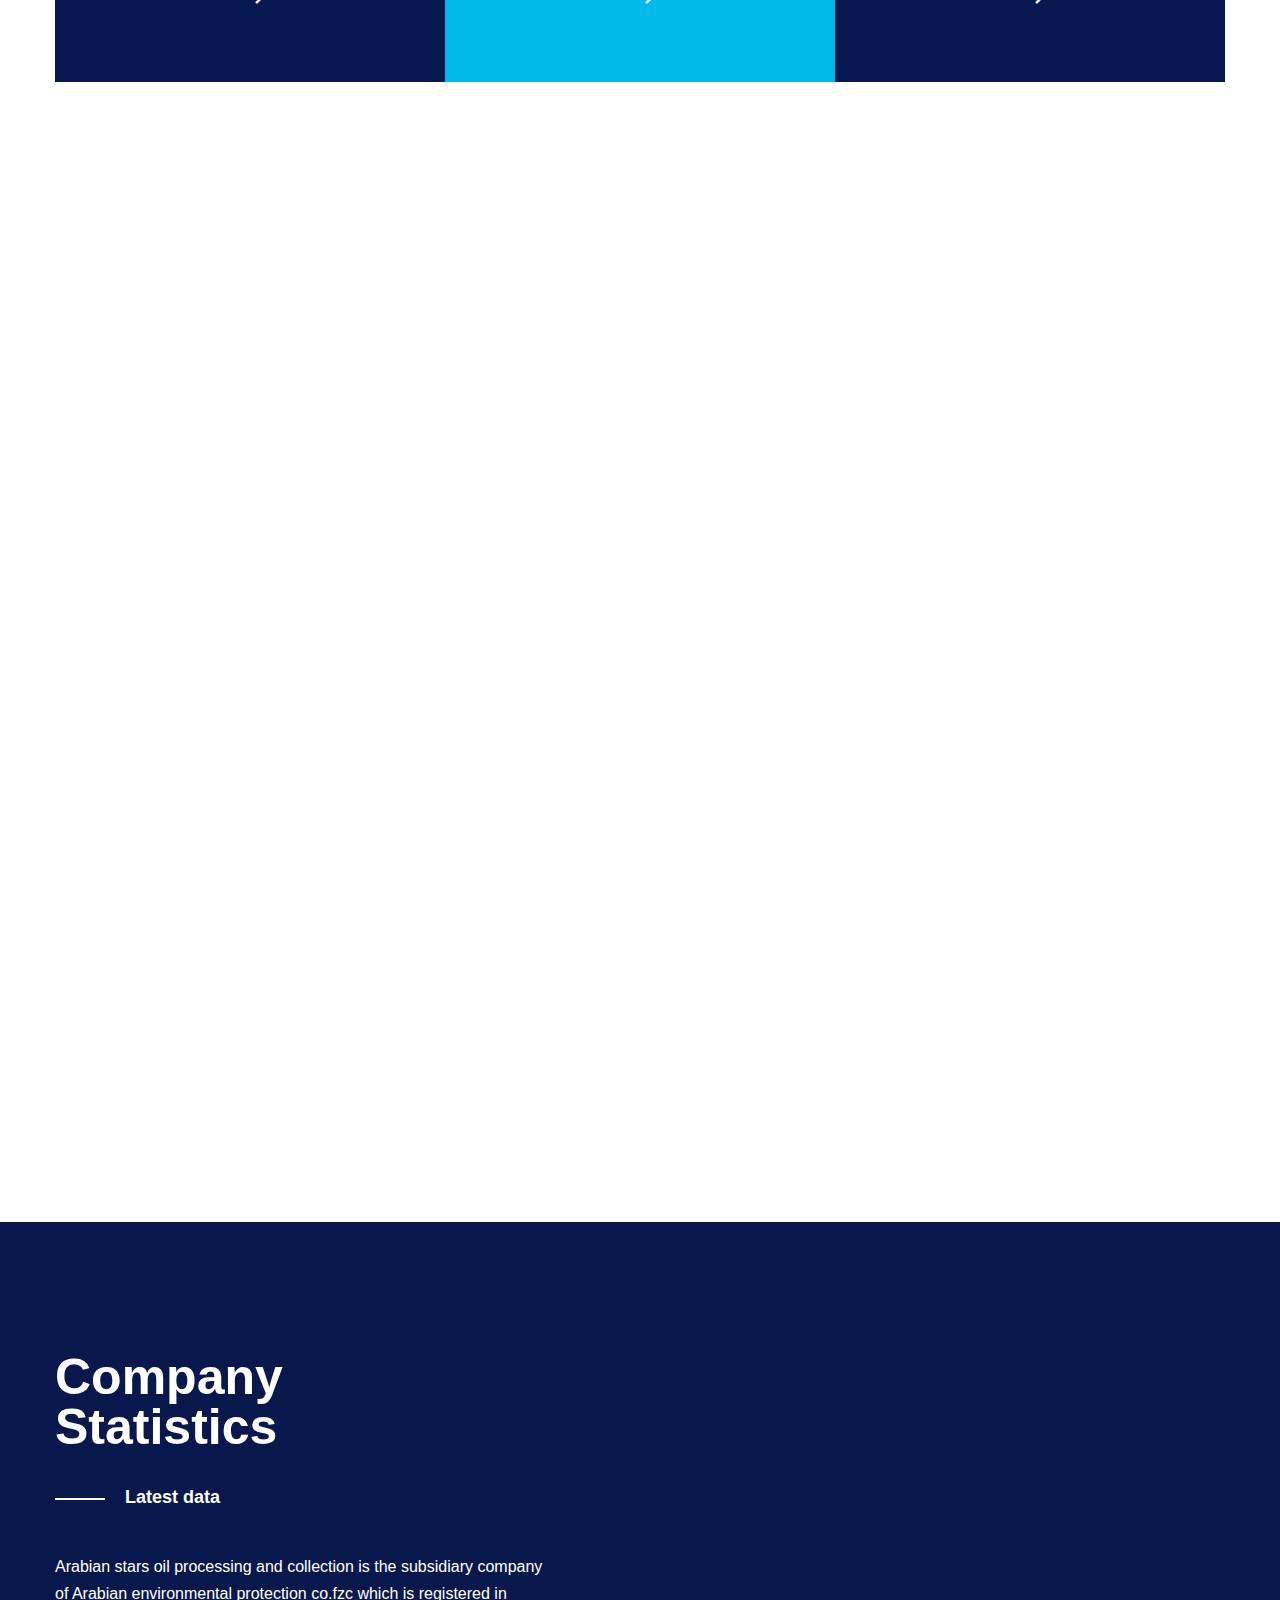
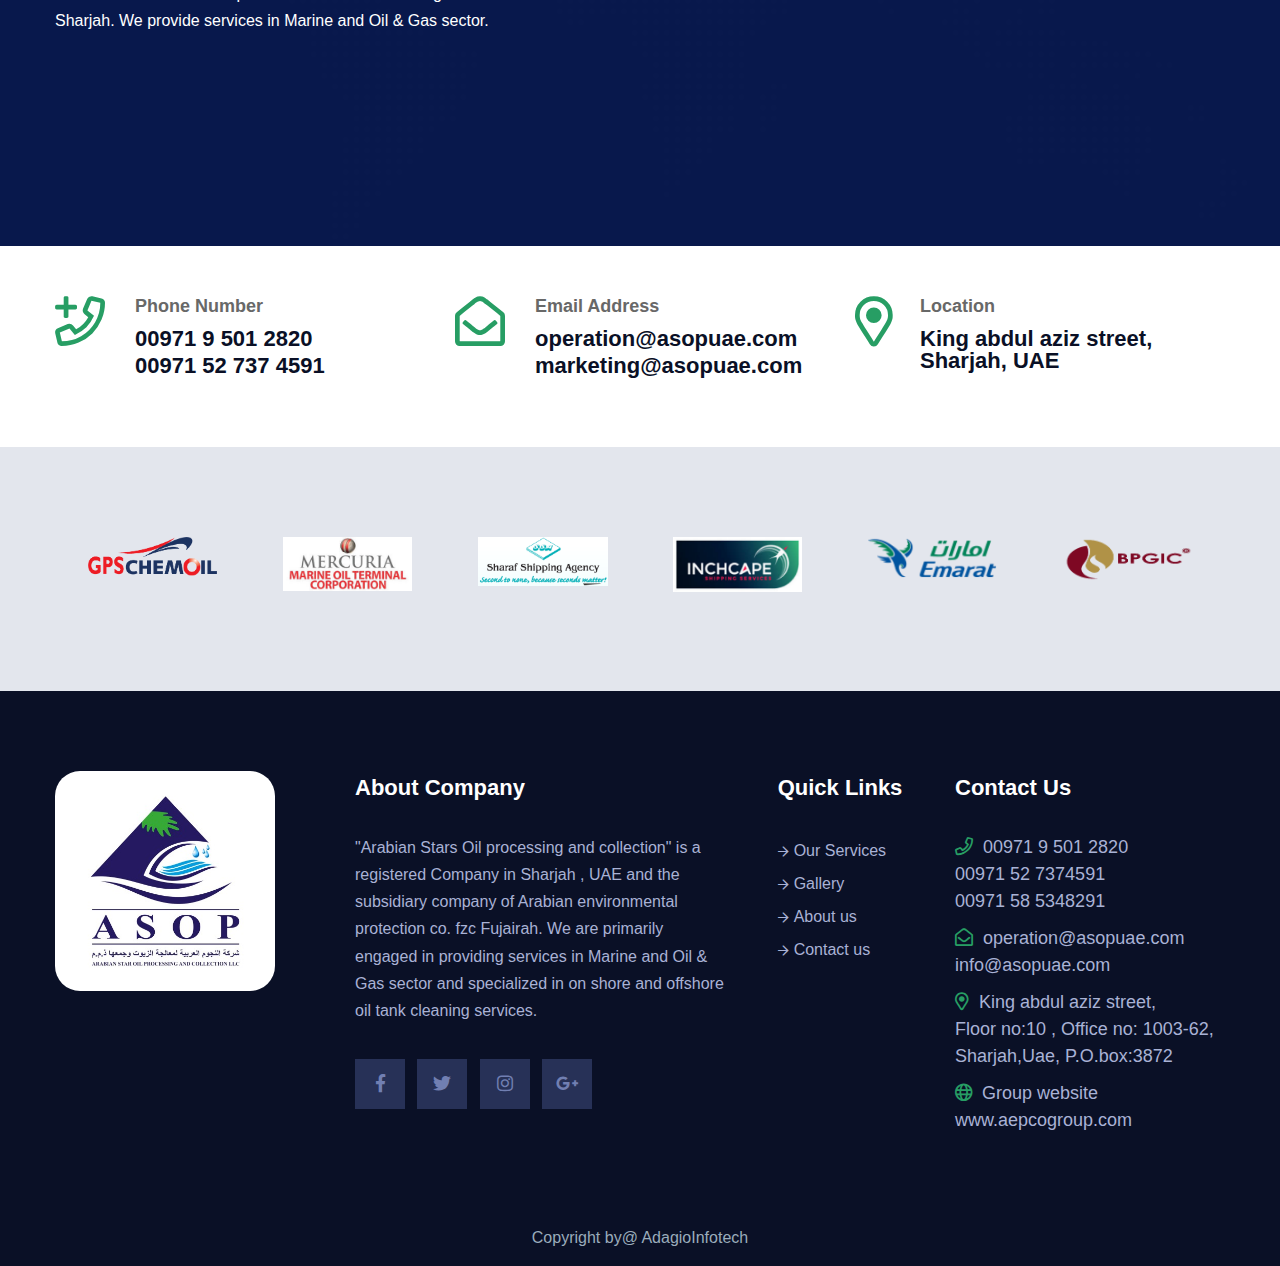
==== commit 66a985ac: "f" ====
--- a/index.html
+++ b/index.html
@@ -5,10 +5,10 @@
 	<!--====== Required meta tags ======-->
 	<meta charset="utf-8" />
 	<meta http-equiv="x-ua-compatible" content="ie=edge" />
-	<meta name="description" content="" />
+	<meta name="description" content="We take immense pride in our expertise and experience in effectively cleaning a variety of industrial tanks, including vessel tanks, oil terminal tanks, and other types of industrial tanks." />
 	<meta name="viewport" content="width=device-width, initial-scale=1, shrink-to-fit=no" />
 	<!--====== Title ======-->
-	<title>Arabians Stars</title>
+	<title>Arabian Stars Oil Processing and Collection</title>
 	<!--====== Favicon Icon ======-->
 	<link rel="shortcut icon" href="assets/img/favicon.png" type="image/png" />
 	<!--====== Animate Css ======-->
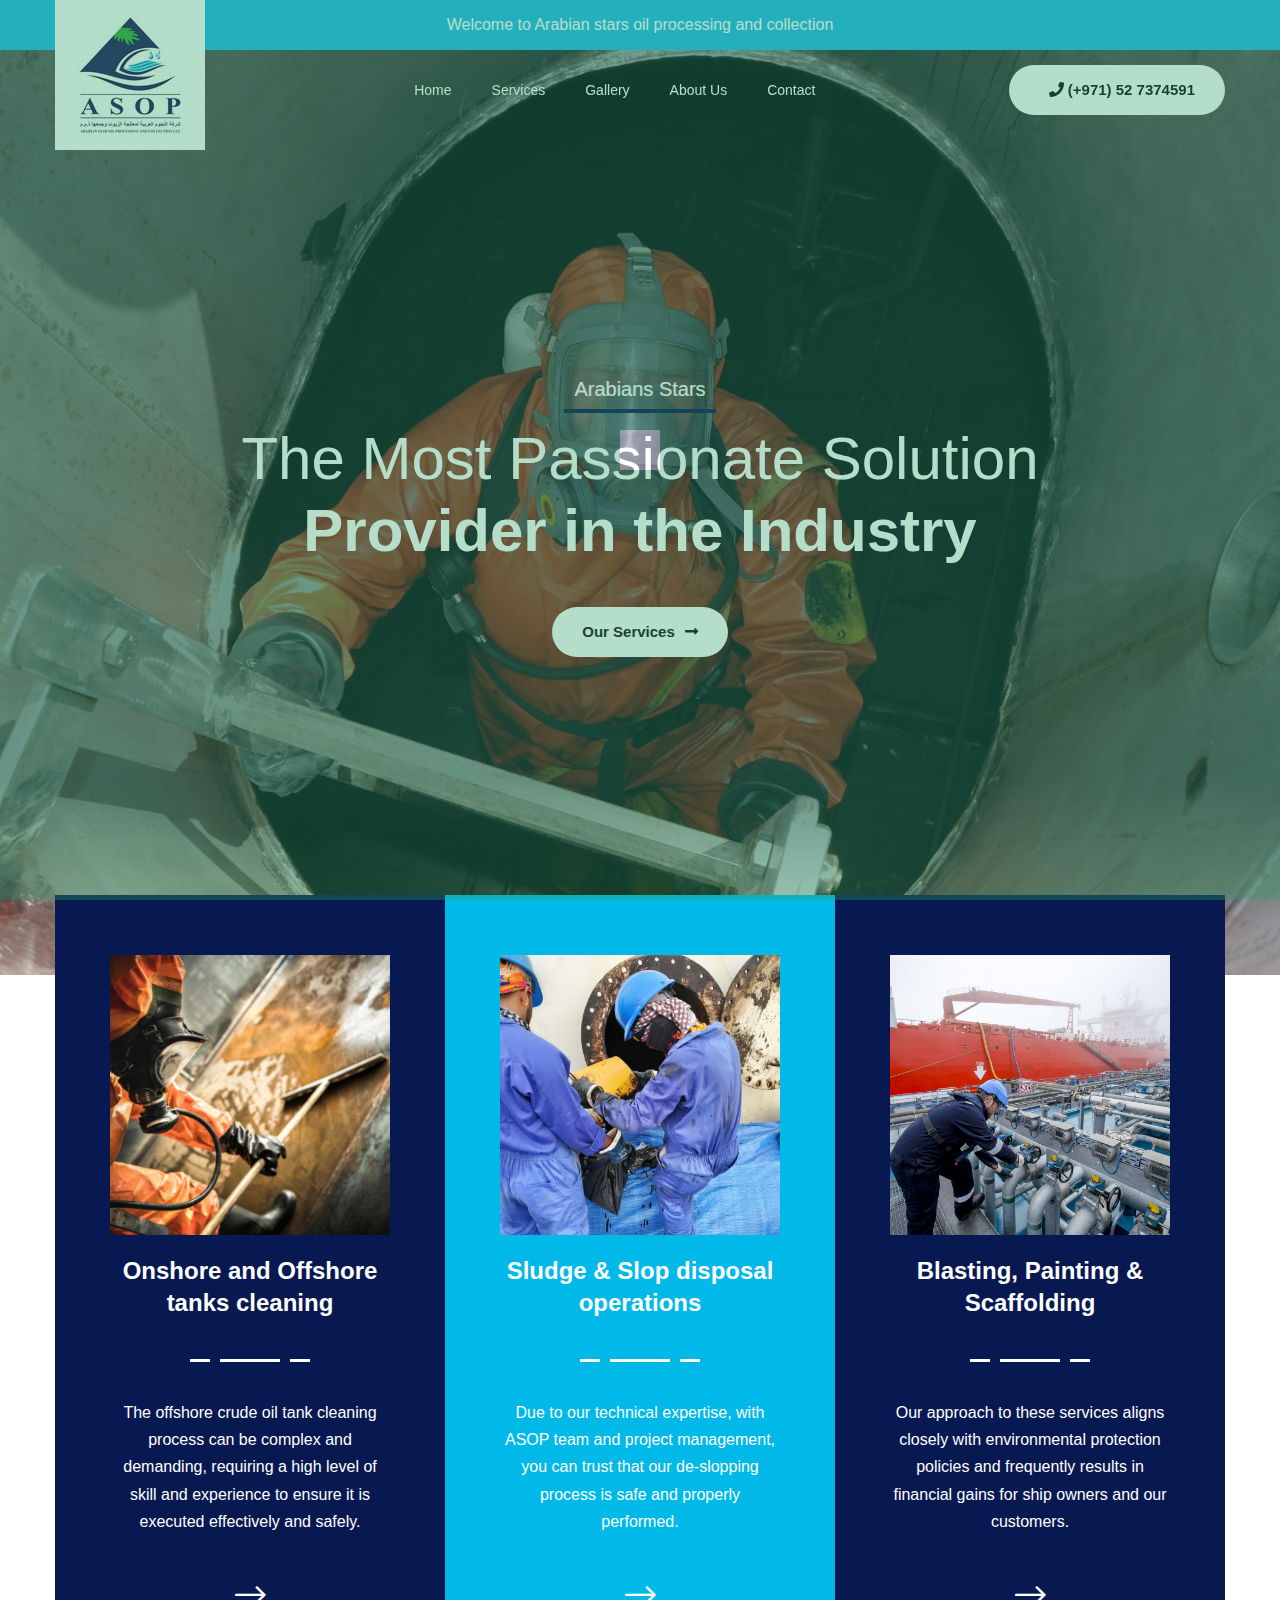
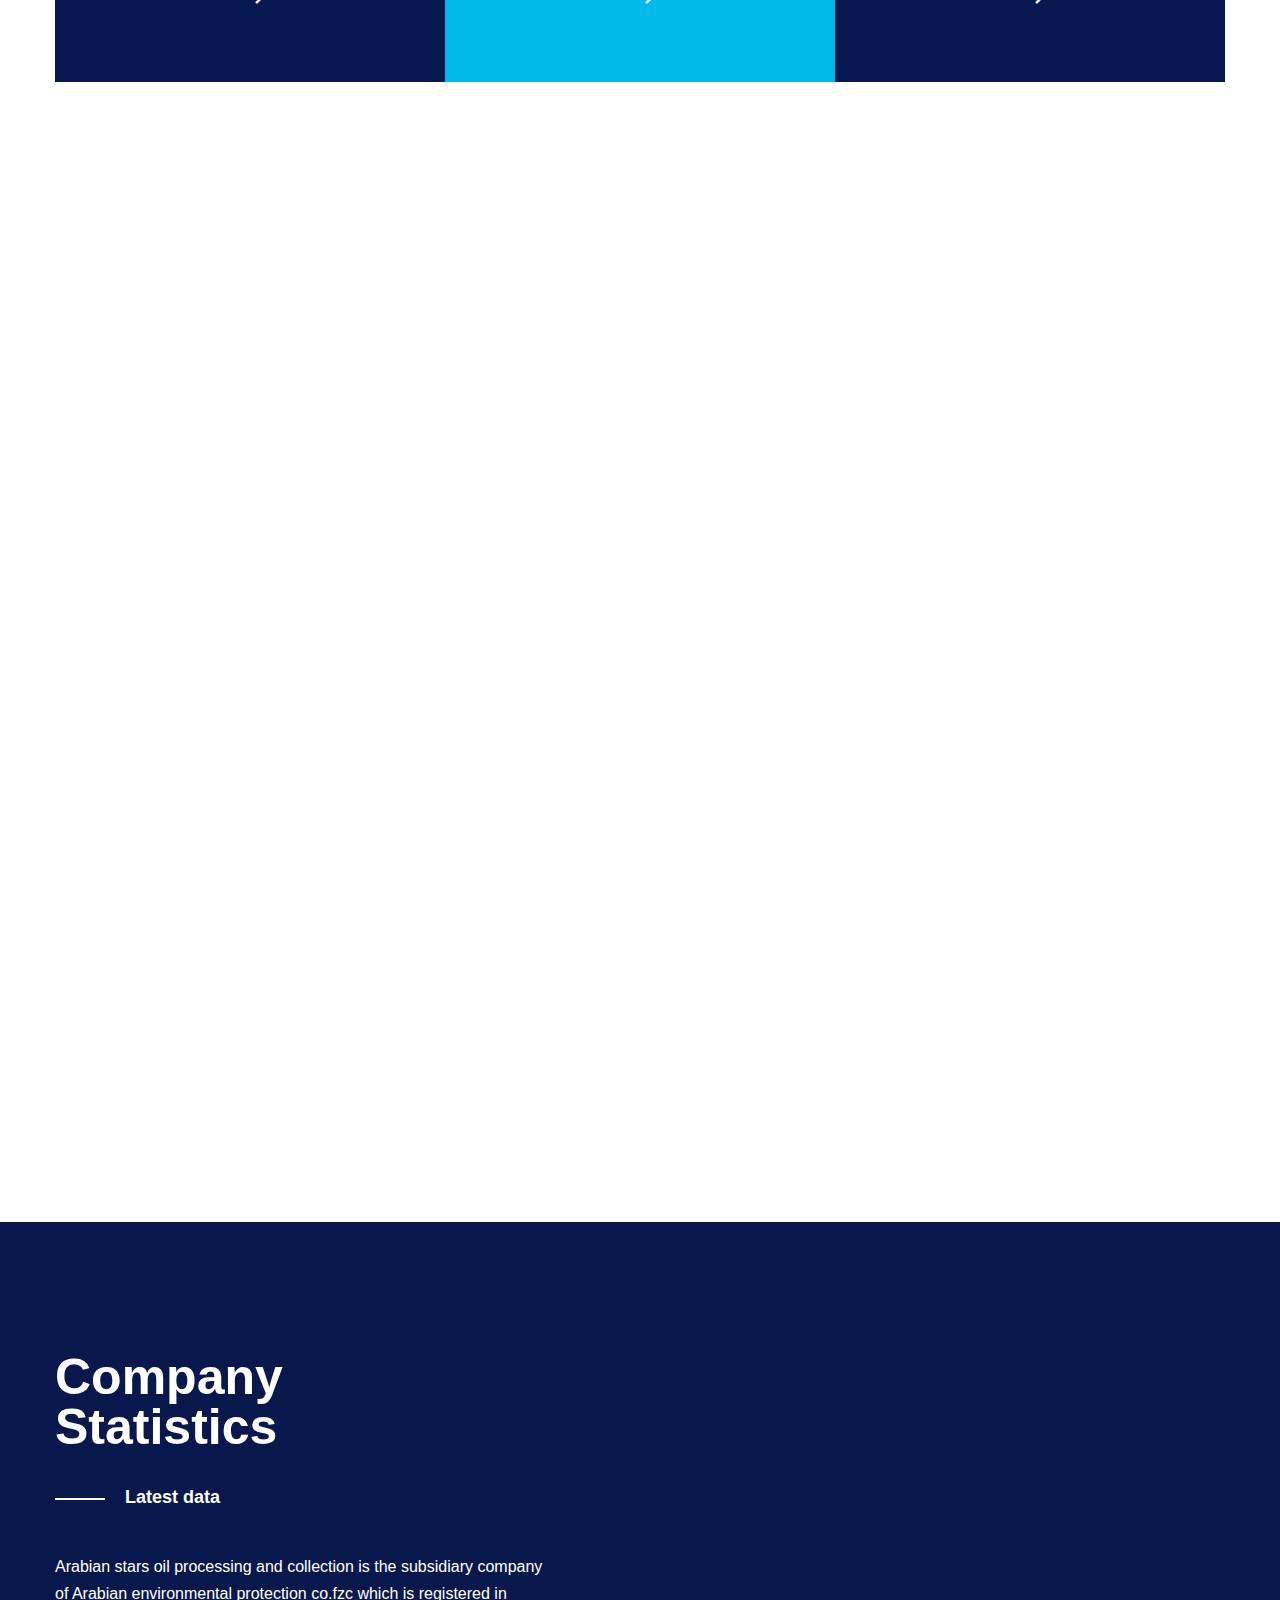
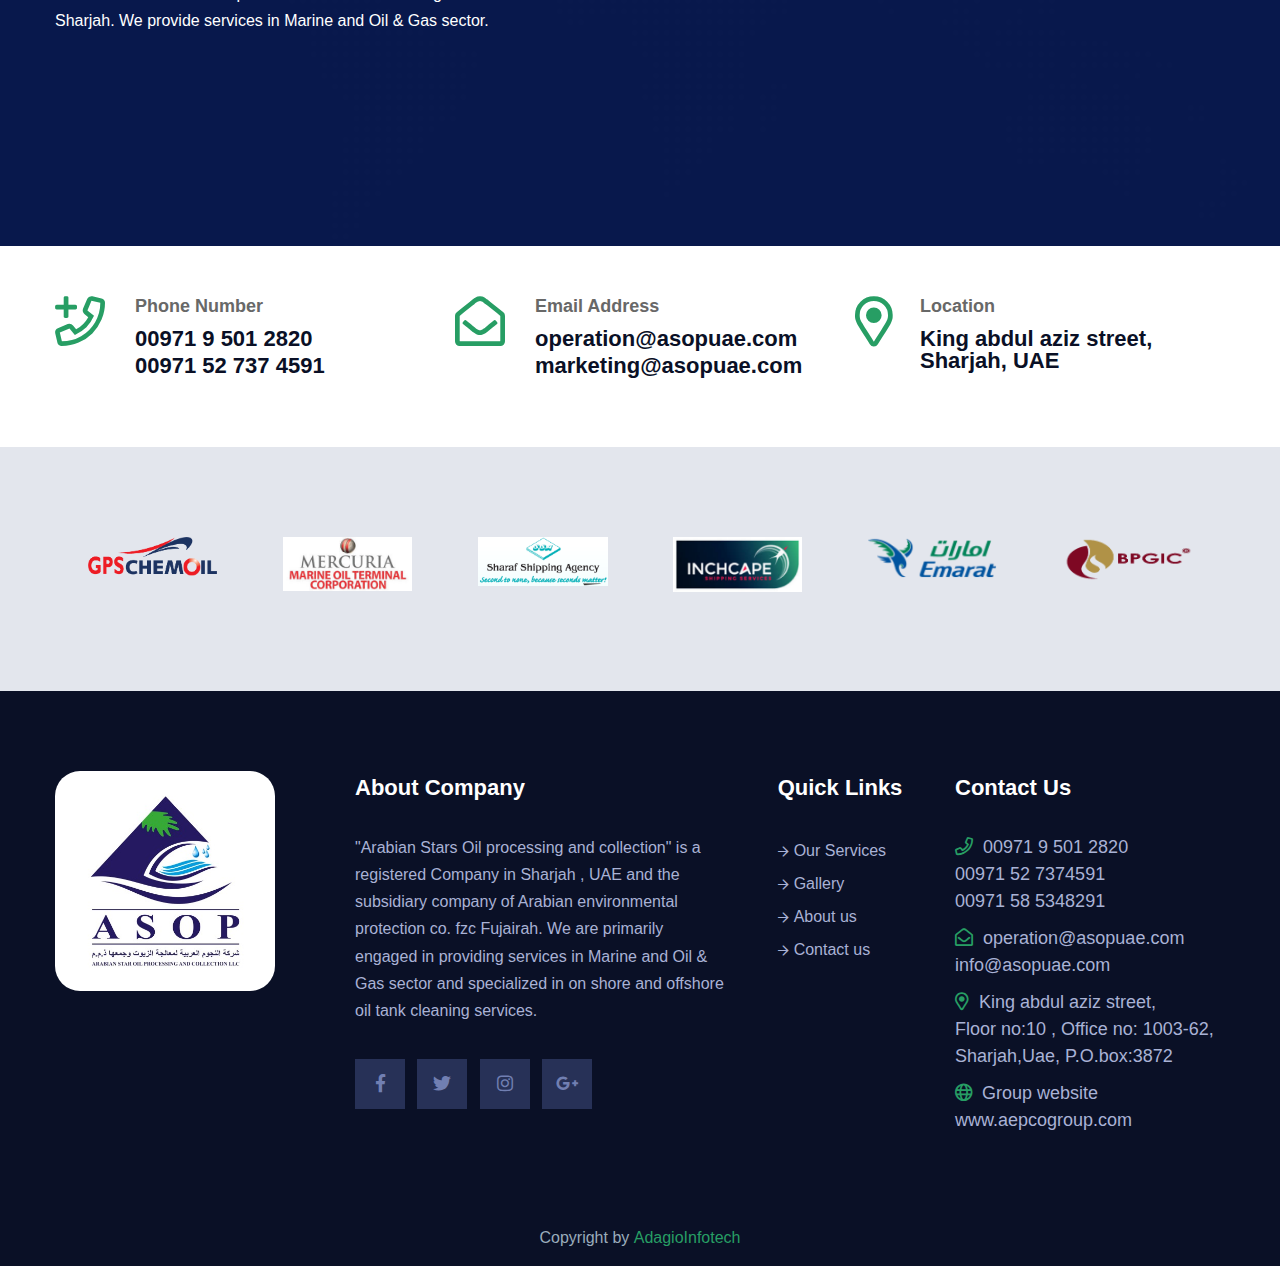
==== commit daa1ece9: "fix" ====
--- a/index.html
+++ b/index.html
@@ -465,7 +465,7 @@
 			</div>
 		</div>		
 		<div class="copyright-area text-center pt-10 pb-15">
-			<p>Copyright by@ AdagioInfotech</p>
+			<p>Copyright by <a href="https://www.adagioinfotech.com/">AdagioInfotech</a></p>
 		</div>
 	</footer>
 	<!--====== FOOTER PART END ======-->
